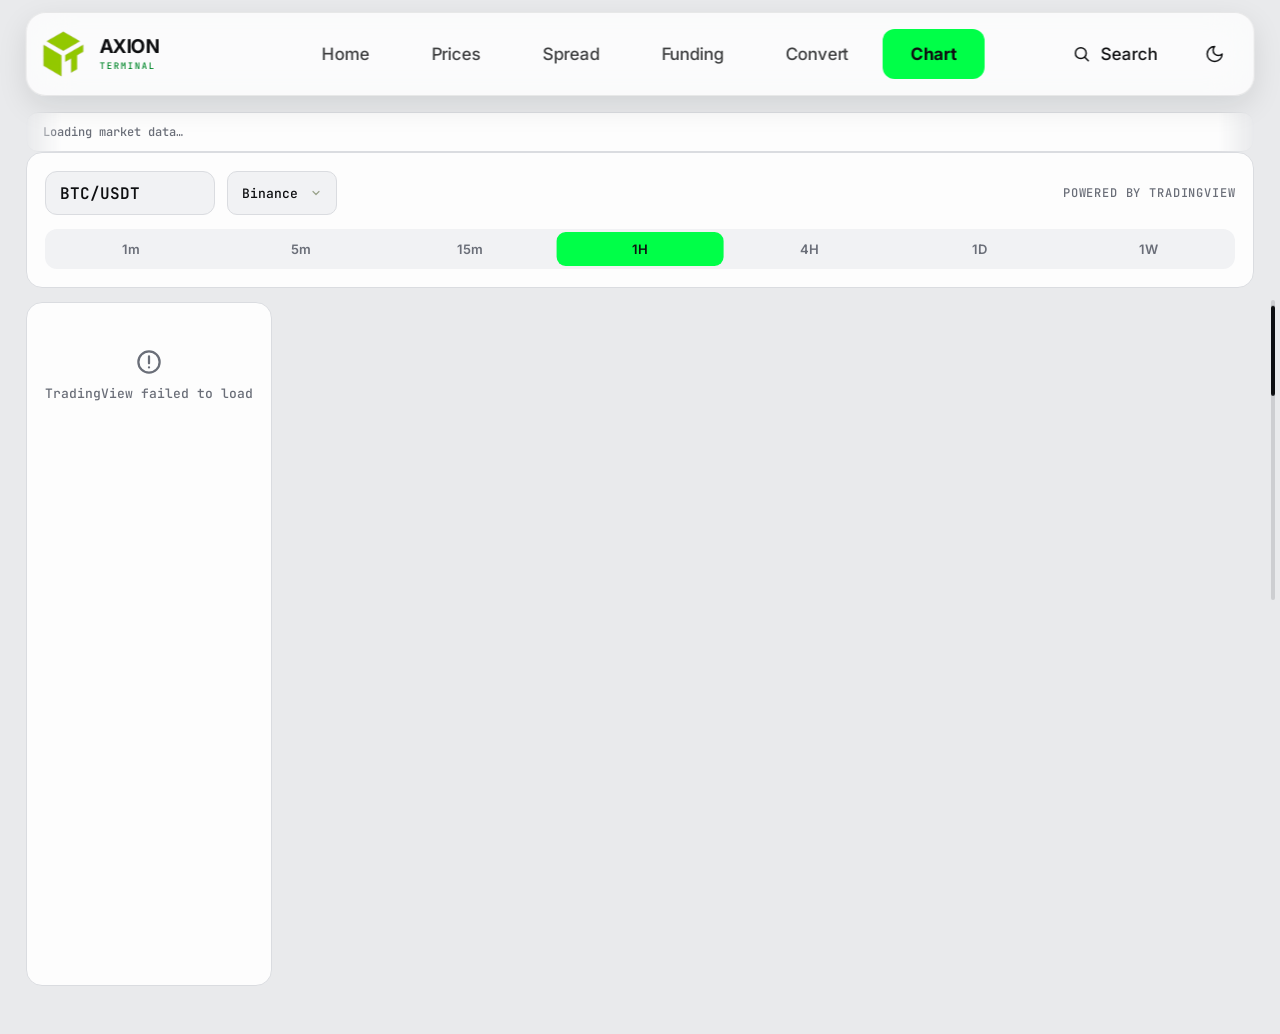
==== static/chart.html @ 571e4fe3 "Pair desktop: exchange cards and order books right of the chart, calculator under it; solid blue arr" ====
<!DOCTYPE html>
<html lang="en" data-theme="dark"><head>
<meta charset="utf-8"/>
<meta name="viewport" content="width=device-width, initial-scale=1, viewport-fit=cover"/>
<meta name="theme-color" content="#25272D"/>
<title>AXION TERMINAL — Chart</title>
<link rel="icon" type="image/png" href="logo.png"/>
<link rel="preconnect" href="https://fonts.googleapis.com"/><link rel="preconnect" href="https://fonts.gstatic.com" crossorigin/>
<link href="https://fonts.googleapis.com/css2?family=Inter:wght@400;500;600;700&family=JetBrains+Mono:wght@500;600;700&display=swap" rel="stylesheet" media="print" onload="this.media='all'"/><noscript><link href="https://fonts.googleapis.com/css2?family=Inter:wght@400;500;600;700&family=JetBrains+Mono:wght@500;600;700&display=swap" rel="stylesheet"/></noscript>
<script>(function(){var t=null;try{t=localStorage.getItem('axion-theme')}catch(e){}if(t!=='light'&&t!=='dark')t=(window.matchMedia&&matchMedia('(prefers-color-scheme: light)').matches)?'light':'dark';document.documentElement.setAttribute('data-theme',t);var m=document.querySelector('meta[name=theme-color]');if(m)m.setAttribute('content',t==='light'?'#E9EAEC':'#25272D')})()</script>
<script>(function(){var d=document.documentElement;try{var t=+sessionStorage.getItem('axion-pt');sessionStorage.removeItem('axion-pt');if(t&&Date.now()-t<10000&&!(window.matchMedia&&matchMedia('(prefers-reduced-motion: reduce)').matches)){d.classList.add('pt-in');setTimeout(function(){d.classList.remove('pt-in')},4500)}}catch(e){}})()</script>
<style>html{background:#25272D}html[data-theme=light]{background:#E9EAEC}html.pt-in{background:#0E0F11}html:not(.css) body{visibility:hidden}</style>
<link rel="stylesheet" href="axion.css?v=18" onload="document.documentElement.classList.add('css')" onerror="document.documentElement.classList.add('css')"/>
<script>setTimeout(function(){document.documentElement.classList.add("css")},3000)</script>
</head>
<body>
<div id="pt" aria-hidden="true"><div class="pt-glow"></div><div class="pt-core"><div class="pt-logo"></div><div class="pt-word">AXION <b>TERMINAL</b></div></div><div class="pt-bar"><i></i></div></div>
<div class="shell">
<main>
  <section class="card rise" style="--d:2">
    <div class="row-f" style="gap:12px">
      <div style="width:170px"><input class="field" id="chartSymbolInput" value="BTC/USDT" autocomplete="off" spellcheck="false" aria-label="Token"/></div>
      <select class="select" id="exchangeSelect" aria-label="Exchange">
        <option value="BINANCE">Binance</option><option value="BYBIT">Bybit</option><option value="MEXC">MEXC</option><option value="GATEIO">Gate.io</option><option value="OKX">OKX</option><option value="BINGX">BingX</option>
      </select>
      <span class="sp"></span>
      <span class="cap" style="display:flex;align-items:center;gap:6px">Powered by TradingView</span>
    </div>
    <div class="tf-wrap" style="margin-top:14px">
      <div class="seg" id="tfSeg" style="min-width:340px">
        <button data-v="1">1m</button><button data-v="5">5m</button><button data-v="15">15m</button><button data-v="60" class="on">1H</button><button data-v="240">4H</button><button data-v="D">1D</button><button data-v="W">1W</button>
      </div>
    </div>
  </section>

  <section class="card chart-card rise" style="--d:3;height:clamp(560px,76vh,820px)">
    <div id="tv-chart"></div>
  </section>
</main>
</div>

<script src="https://s3.tradingview.com/tv.js"></script>
<script src="autocomplete.js?v=18"></script>
<script src="shared.js?v=18"></script>
<script>
(function(){
  AX.init("chart");
  var inp = document.getElementById("chartSymbolInput"), exSel = document.getElementById("exchangeSelect"), tf = "60";
  var qs = new URLSearchParams(location.search).get("symbol");
  if (qs) inp.value = AX.base(qs) + "/USDT";
  function create(){
    var el = document.getElementById("tv-chart");
    el.innerHTML = "";
    if (!window.TradingView){ el.innerHTML = AX.empty("alert", "TradingView failed to load"); return; }
    var c = AX.tvColors();
    new TradingView.widget({
      autosize: true, symbol: exSel.value + ":" + AX.base(inp.value) + "USDT", interval: tf,
      timezone: "Etc/UTC", theme: c.theme, style: "1", locale: "en",
      toolbar_bg: c.bg, backgroundColor: c.bg, gridColor: c.grid,
      enable_publishing: false, allow_symbol_change: false, disabled_features: ["header_symbol_search","header_compare","symbol_search_hot_key","header_undo_redo"], hide_top_toolbar: true, hide_legend: false, save_image: false,
      container_id: "tv-chart", studies: ["MASimple@tv-basicstudies"],
      overrides: { "mainSeriesProperties.priceAxisProperties.percentage": false, "mainSeriesProperties.priceAxisProperties.log": false, "mainSeriesProperties.priceAxisProperties.indexedTo100": false }
    });
  }
  AX.seg(document.getElementById("tfSeg"), function(v){ tf = v; create(); });
  exSel.addEventListener("change", create);
  initAutocomplete(inp, function(s, base){ inp.value = base + "/USDT"; create(); });
  inp.addEventListener("focus", function(){ inp.select(); });
  window.addEventListener("axion:theme", create);
  create();
})();
</script>
</body></html>
---- static/axion.css ----
/* ═══════════════════════════════════════════════════════════════
   AXION TERMINAL — design system (BTC CALCULATE language)
   lime accent · dark olive surfaces · Inter + JetBrains Mono
   motion: transform/opacity only, <300ms, custom easings
   ═══════════════════════════════════════════════════════════════ */
:root{
  --accent:#00FF48; --on-accent:#0E0F11;
  --bg:#25272D; --surface:#0E0F11; --surface2:#1A1C20; --line:#34373E;
  --fg:#FDFDFD; --muted:#9A9DA6;
  --accent-text:#00FF48; --accent-soft:rgba(0,255,72,.14); --glow:transparent;
  --gold:#E8C547; --neg:#FF5A52; --up:rgba(0,255,72,.14); --down:rgba(255,90,82,.16);
  --glass:rgba(14,15,17,.78); --overlay:rgba(5,6,7,.66); --shadow:0 10px 30px rgba(0,0,0,.4);
  --ease-out:cubic-bezier(.23,1,.32,1); --ease-drawer:cubic-bezier(.32,.72,0,1); --ease-in-out:cubic-bezier(.77,0,.175,1);
  --sans:'Inter',system-ui,-apple-system,'Segoe UI',sans-serif; --mono:'JetBrains Mono',ui-monospace,Menlo,monospace;
  --gut:clamp(14px,2vw,36px);
  color-scheme:dark;
}
:root[data-theme="light"]{
  --bg:#E9EAEC; --surface:#FDFDFD; --surface2:#F1F2F4; --line:#DADCE0;
  --fg:#0E0F11; --muted:#6A6E78; --accent-text:#00872A; --accent-soft:rgba(0,255,72,.22); --glow:transparent;
  --gold:#9A7A00; --neg:#D6342C; --up:rgba(0,255,72,.24); --down:rgba(214,52,44,.10);
  --glass:rgba(253,253,253,.8); --overlay:rgba(14,15,17,.35); --shadow:0 10px 30px rgba(14,15,17,.12);
  color-scheme:light;
}
*{box-sizing:border-box;margin:0;-webkit-tap-highlight-color:transparent}
html{-webkit-text-size-adjust:100%}
body{font:400 .9375rem/1.45 var(--sans);color:var(--fg);-webkit-font-smoothing:antialiased;min-height:100dvh;
  background:var(--bg);
  transition:background-color 200ms,color 200ms}
a{color:inherit;text-decoration:none}
button,input,select{font:inherit;color:inherit}
button{cursor:pointer;background:none;border:0}
img{display:block}
.hidden{display:none!important}
svg.i{width:20px;height:20px;fill:none;stroke:currentColor;stroke-width:1.8;stroke-linecap:round;stroke-linejoin:round;flex:none}
::selection{background:var(--accent);color:var(--on-accent)}
:focus-visible{outline:2px solid var(--accent-text);outline-offset:2px}

.shell{max-width:1920px;margin:0 auto;padding:0 var(--gut) 128px}
main{display:flex;flex-direction:column;gap:14px}

/* ── entry motion ── */
@keyframes rise{from{opacity:0;transform:translateY(10px)}to{opacity:1;transform:none}}
.rise{animation:rise 420ms var(--ease-out) both;animation-delay:calc(var(--d,0)*55ms)}
@keyframes fade{from{opacity:0}to{opacity:1}}
@keyframes pulse{50%{opacity:.35}}
@keyframes spin{to{transform:rotate(360deg)}}
@keyframes draw{from{stroke-dashoffset:1}to{stroke-dashoffset:0}}
@keyframes grow{from{transform:scaleY(.04)}to{transform:scaleY(1)}}

/* ── floating liquid-glass navbar ── */
:root{--nav-bg:rgba(14,15,17,.78);--nav-rim:rgba(255,255,255,.09);--nav-sh:0 10px 30px rgba(0,0,0,.35)}
:root[data-theme="light"]{--nav-bg:rgba(253,253,253,.82);--nav-rim:rgba(14,15,17,.08);--nav-sh:0 10px 30px rgba(14,15,17,.1)}
.shell{padding-top:calc(88px + env(safe-area-inset-top))}
@media(min-width:860px){.shell{padding-top:calc(112px + env(safe-area-inset-top))}}
.nav{position:fixed;top:calc(12px + env(safe-area-inset-top));left:50%;z-index:60;width:calc(100% - 2*var(--gut));max-width:1880px;height:84px;transform:translateX(-50%);border-radius:20px;
  background:var(--nav-bg);
  -webkit-backdrop-filter:blur(22px) saturate(1.9) brightness(1.04);backdrop-filter:blur(22px) saturate(1.9) brightness(1.04);
  border:1px solid var(--nav-rim);
  box-shadow:var(--nav-sh);
  transition:width 480ms var(--ease-drawer),height 480ms var(--ease-drawer),border-radius 480ms var(--ease-drawer),box-shadow 320ms var(--ease-out);
  animation:navin 560ms var(--ease-drawer) both}
@keyframes navin{from{opacity:0;transform:translate(-50%,-18px)}to{opacity:1;transform:translate(-50%,0)}}
.nav.compact{width:min(940px,calc(100% - 48px));height:56px;border-radius:16px}
.nav-in{height:100%;display:grid;grid-template-columns:1fr auto 1fr;align-items:center;padding:0 12px 0 10px;transition:padding 480ms var(--ease-drawer)}
.nav.compact .nav-in{padding:0 8px 0 8px}
.brand{display:flex;align-items:center;gap:11px;justify-self:start;transition:transform 160ms var(--ease-out)}
.brand:active{transform:scale(.97)}
.logo{width:50px;height:50px;display:grid;place-items:center;flex:none;transition:width 480ms var(--ease-drawer),height 480ms var(--ease-drawer)}
.logo img{width:100%;height:100%;object-fit:contain}
:root[data-theme=light] .logo img{filter:brightness(.78) saturate(1.2)}
.nav.compact .logo{width:38px;height:38px}
.brand-t{display:flex;flex-direction:column;line-height:1;max-width:140px;overflow:hidden;white-space:nowrap;transition:max-width 480ms var(--ease-drawer),opacity 300ms var(--ease-out)}
.brand-t b{font-weight:700;font-size:1.1875rem;letter-spacing:-.03em}
.brand-t i{font:500 .5625rem var(--mono);letter-spacing:.22em;color:var(--accent-text);font-style:normal;margin-top:4px}
.nav.compact .brand-t{max-width:0;opacity:0}
.nav-links{position:relative;display:none;align-items:center;gap:6px}
.nav-links a{--lp:28px;position:relative;z-index:2;display:flex;align-items:center;height:50px;padding:0 var(--lp);border-radius:12px;font:500 1.0625rem var(--sans);letter-spacing:-.005em;color:var(--fg);opacity:.8;transition:color 240ms var(--ease-out),background-color 240ms var(--ease-out),opacity 240ms,padding 480ms var(--ease-drawer),transform 160ms var(--ease-out)}
.nav-links a::after{content:"";position:absolute;left:var(--lp);right:var(--lp);bottom:10px;height:2px;border-radius:2px;background:currentColor;transform:scaleX(0);transform-origin:100% 50%;transition:transform 420ms var(--ease-out),left 480ms var(--ease-drawer),right 480ms var(--ease-drawer)}
.nav.compact .nav-links a{--lp:22px}
.nav-links a[aria-current=page]::after{display:none}
@media(hover:hover) and (pointer:fine){.nav-links a:hover::after{transform:scaleX(1);transform-origin:0 50%}}
.nav-links a:active{transform:scale(.96)}
.nav-links a[aria-current=page]{color:var(--on-accent);background:var(--accent);opacity:1;font-weight:700}
.nav-r{justify-self:end;display:flex;align-items:center;gap:10px}
.theme-toggle{position:relative;width:50px;height:50px;border-radius:14px;display:grid;place-items:center;overflow:hidden;isolation:isolate;color:var(--fg);border:0;background:transparent;transition:transform 160ms var(--ease-out),color 260ms var(--ease-out)}
.theme-toggle:active,.nav-search:active{transform:scale(.94)}
.theme-toggle::before,.nav-search::before{content:"";position:absolute;inset:-1px;z-index:-1;border-radius:inherit;background:var(--accent);transform:translateY(102%);transition:transform 360ms var(--ease-out)}
.theme-toggle svg{position:absolute;width:20px;height:20px;fill:none;stroke:currentColor;stroke-width:1.8;stroke-linecap:round;stroke-linejoin:round;transition:opacity 200ms var(--ease-out),transform 260ms var(--ease-out)}
.theme-toggle .icon-sun{opacity:0;transform:rotate(-70deg) scale(.5)}
:root:not([data-theme=light]) .theme-toggle .icon-moon{opacity:0;transform:rotate(70deg) scale(.5)}
:root:not([data-theme=light]) .theme-toggle .icon-sun{opacity:1;transform:none}
:root[data-theme=light] .theme-toggle .icon-moon{opacity:1;transform:none}
@media(hover:hover) and (pointer:fine){.theme-toggle:hover,.nav-search:hover{color:var(--on-accent)}.theme-toggle:hover::before,.nav-search:hover::before{transform:none}.nav-links a:hover{opacity:1}}
@media(min-width:860px){.nav-links{display:flex}.dock{display:none}.shell{padding-bottom:48px}.nav-in{padding:0 14px 0 12px}}
@media(max-width:859px){.nav{height:58px;border-radius:26px}.nav.compact{width:min(300px,calc(100% - 48px));height:48px;border-radius:24px}.nav-in{grid-template-columns:1fr auto}}

.search{position:relative;display:flex;align-items:center;gap:8px;height:46px;padding:0 14px;border-radius:12px;background:var(--surface);border:1px solid var(--line);color:var(--muted);width:100%;transition:border-color 160ms,box-shadow 160ms}
.search:focus-within{border-color:var(--accent-text);box-shadow:0 0 0 3px var(--accent-soft);color:var(--accent-text)}
.search input{flex:1;min-width:0;background:none;border:0;outline:0;font:500 .875rem var(--mono);color:var(--fg)}
.search input::placeholder{color:var(--muted)}
.icon-btn{width:44px;height:44px;border-radius:12px;display:grid;place-items:center;background:var(--surface);border:1px solid var(--line);color:var(--fg);transition:transform 160ms var(--ease-out),background-color 160ms}
.icon-btn:active{transform:scale(.94)}
@media(hover:hover) and (pointer:fine){.icon-btn:hover{border-color:var(--accent-text)}}

/* ── nav search ── */
.nav-search{position:relative;display:flex;align-items:center;gap:9px;height:50px;padding:0 22px 0 18px;border-radius:14px;overflow:hidden;isolation:isolate;border:0;font:500 1.0625rem var(--sans);color:var(--fg);transition:padding 480ms var(--ease-drawer),transform 160ms var(--ease-out),color 260ms var(--ease-out)}
.nav-search span{display:block;max-width:72px;overflow:hidden;white-space:nowrap;transition:max-width 480ms var(--ease-drawer),opacity 260ms var(--ease-out)}
.nav.compact .nav-search{padding:0 13px}
.nav.compact .nav-search span{max-width:0;opacity:0}
.nav-search.has-q::after{content:"";position:absolute;top:7px;right:7px;width:7px;height:7px;border-radius:50%;background:var(--accent)}
@media(max-width:859px){.nav-search{padding:0 13px}.nav-search span{max-width:0;opacity:0}}
.spal-s{position:fixed;inset:0;z-index:64}
.spal{position:fixed;top:calc(104px + env(safe-area-inset-top));left:50%;z-index:65;width:min(580px,calc(100% - 24px));transform:translateX(-50%);animation:spIn 240ms var(--ease-out) both}
.spal[hidden],.spal-s[hidden]{display:none}
.spal .search{height:52px;background:var(--surface);box-shadow:var(--shadow)}
@keyframes spIn{from{opacity:0;transform:translate(-50%,-8px) scale(.98)}to{opacity:1;transform:translate(-50%,0)}}
/* ── Eclipse theme transition (View Transitions API) ── */
@property --l1{syntax:"<length>";inherits:false;initial-value:0px}
html.vt-eclipse *,html.vt-eclipse *::before,html.vt-eclipse *::after{transition:none!important}
html.vt-eclipse::view-transition-old(root),html.vt-eclipse::view-transition-new(root){animation:none;mix-blend-mode:normal}
html.vt-eclipse::view-transition-new(root){mask-image:radial-gradient(circle at var(--vt-x) var(--vt-y),#000 calc(var(--l1) - 120px),transparent var(--l1))}

/* ── ticker ── */
.ticker{position:relative;overflow:hidden;height:40px;border-radius:12px;background:var(--surface);border:1px solid var(--line);
  -webkit-mask-image:linear-gradient(90deg,transparent,#000 36px,#000 calc(100% - 36px),transparent);mask-image:linear-gradient(90deg,transparent,#000 36px,#000 calc(100% - 36px),transparent)}
.tk-track{display:flex;width:max-content;height:100%;align-items:center;will-change:transform;animation:tk var(--tk-dur,60s) linear infinite}
.ticker:hover .tk-track{animation-play-state:paused}
@keyframes tk{to{transform:translateX(-50%)}}
.tk{display:inline-flex;align-items:center;gap:7px;padding:0 16px;font:500 .75rem var(--mono);white-space:nowrap;position:relative}
.tk::after{content:"";position:absolute;right:0;top:12px;bottom:12px;width:1px;background:var(--line)}
.tk b{font-weight:600}.tk .m{color:var(--muted)}
.tk .tag{display:grid;place-items:center;width:18px;height:18px;border-radius:6px;background:var(--accent);color:var(--on-accent);font-size:.625rem;font-weight:700}
.tk-load{padding:0 16px;font:500 .75rem var(--mono);color:var(--muted);display:flex;align-items:center;height:100%}
.up{color:var(--accent-text)}.dn{color:var(--neg)}.mu{color:var(--muted)}

/* ── cards ── */
.card{background:var(--surface);border:1px solid var(--line);border-radius:16px;padding:18px;min-width:0}
.card.flush{padding:0;overflow:hidden}
.hero{border-radius:16px;padding:22px;background:var(--surface)}
.cap{font:500 .75rem var(--mono);letter-spacing:.07em;text-transform:uppercase;color:var(--muted)}
.big{font-size:clamp(2.5rem,12.5vw,3.25rem);font-weight:600;letter-spacing:-.035em;line-height:1.05;font-variant-numeric:tabular-nums}
.num{font-family:var(--mono);font-variant-numeric:tabular-nums}
.h1{font-size:clamp(1.5rem,5.5vw,2rem);font-weight:650;letter-spacing:-.035em;line-height:1.12}
.sub{color:var(--muted);font-size:.875rem}
.card-h{display:flex;align-items:center;justify-content:space-between;gap:10px;padding:16px 18px 12px}
.card-h .t{white-space:nowrap;font-weight:600;letter-spacing:-.01em;font-size:1rem}
.grid{display:grid;gap:14px}
.g2{grid-template-columns:1fr}.g3{grid-template-columns:1fr}.g4{grid-template-columns:1fr 1fr}
@media(min-width:760px){.g2{grid-template-columns:1fr 1fr}.g3{grid-template-columns:repeat(3,1fr)}.g4{grid-template-columns:repeat(4,1fr)}}
.stat{padding:16px 18px}
.stat .v{font-size:1.5rem;font-weight:600;letter-spacing:-.03em;margin-top:6px;font-variant-numeric:tabular-nums}
.stat .v.m{font-family:var(--mono);font-size:1.25rem;letter-spacing:-.02em}
.row-f{display:flex;align-items:center;gap:10px;flex-wrap:wrap}
.sp{flex:1}

/* ── chips / buttons / seg ── */
.chip{display:inline-flex;align-items:center;gap:6px;height:28px;padding:0 11px;border-radius:99px;font:600 .75rem var(--mono);background:var(--surface2);color:var(--muted);white-space:nowrap}
.chip.up{background:var(--up);color:var(--accent-text)}.chip.dn{background:var(--down);color:var(--neg)}
.chip.hot{background:var(--accent);color:var(--on-accent)}
.chip.sm{height:22px;padding:0 8px;font-size:.6875rem}
.btn{display:inline-flex;align-items:center;justify-content:center;gap:8px;height:44px;padding:0 20px;border-radius:12px;font-weight:600;font-size:.9375rem;background:var(--surface2);color:var(--fg);border:1px solid var(--line);transition:transform 160ms var(--ease-out),background-color 160ms,border-color 160ms}
.btn:active{transform:scale(.97)}
.btn.primary{background:var(--accent);color:var(--on-accent);border-color:transparent;box-shadow:0 8px 22px var(--glow)}
.btn.sm{height:40px;padding:0 14px;font-size:.8125rem;border-radius:12px}
.chips{display:flex;gap:8px;overflow-x:auto;scrollbar-width:none;padding:2px 0}
.chips::-webkit-scrollbar{display:none}
.pill{flex:none;height:36px;padding:0 15px;border-radius:99px;font:500 .8125rem var(--mono);background:var(--surface);border:1px solid var(--line);color:var(--muted);transition:transform 160ms var(--ease-out),background-color 200ms,color 200ms,border-color 200ms}
.pill:active{transform:scale(.96)}
.pill.on{background:var(--accent);color:var(--on-accent);border-color:transparent;font-weight:700}
.seg{--n:2;position:relative;display:grid;grid-auto-flow:column;grid-auto-columns:1fr;gap:2px;padding:3px;border-radius:12px;background:var(--surface2)}
.seg-pill{position:absolute;top:3px;bottom:3px;left:3px;width:calc((100% - 6px - (var(--n) - 1)*2px)/var(--n));border-radius:9px;background:var(--accent);transform:translateX(calc(var(--i,0)*(100% + 2px)));transition:transform 260ms var(--ease-drawer)}
.seg button{position:relative;z-index:1;height:34px;padding:0 12px;border-radius:10px;font:600 .8125rem var(--sans);color:var(--muted);transition:color 200ms,transform 160ms var(--ease-out);white-space:nowrap}
.seg button:active{transform:scale(.96)}
.seg button.on{color:var(--on-accent)}
.select{appearance:none;-webkit-appearance:none;height:44px;padding:0 38px 0 14px;border-radius:10px;background:var(--surface2) url("data:image/svg+xml,%3Csvg xmlns='http://www.w3.org/2000/svg' width='12' height='12' viewBox='0 0 24 24' fill='none' stroke='%239aa38c' stroke-width='2.4' stroke-linecap='round' stroke-linejoin='round'%3E%3Cpath d='m6 9 6 6 6-6'/%3E%3C/svg%3E") no-repeat right 14px center;border:1px solid var(--line);font:500 .8125rem var(--mono);color:var(--fg);outline:0;cursor:pointer;transition:border-color 160ms}
.select:focus{border-color:var(--accent-text)}
.field{height:44px;width:100%;padding:0 14px;border-radius:12px;background:var(--surface2);border:1px solid var(--line);outline:0;font:600 1rem var(--mono);color:var(--fg);transition:border-color 160ms,box-shadow 160ms}
.field:focus{border-color:var(--accent-text);box-shadow:0 0 0 3px var(--accent-soft)}

/* ── live indicator ── */
.live{display:inline-flex;align-items:center;gap:8px;height:30px;padding:0 12px;border-radius:99px;background:var(--surface2);font:600 .6875rem var(--mono);letter-spacing:.08em;color:var(--muted)}
.live i{width:7px;height:7px;border-radius:50%;background:var(--muted)}
.live.ok{color:var(--accent-text)}.live.ok i{background:var(--accent);box-shadow:0 0 0 0 var(--accent);animation:pulse 1.8s ease-in-out infinite}
.live.err{color:var(--neg)}.live.err i{background:var(--neg)}
.spin{animation:spin .8s linear infinite}

/* ── list rows / tables ── */
.tbl{--cm:1fr 1fr 84px;--cd:1fr 1fr 1fr}
.thead,.trow{display:grid;grid-template-columns:var(--cm);align-items:center;gap:10px;padding:0 18px}
.thead{height:36px;font:500 .6875rem var(--mono);letter-spacing:.07em;text-transform:uppercase;color:var(--muted);border-top:1px solid var(--line);border-bottom:1px solid var(--line);background:color-mix(in srgb,var(--surface2) 55%,transparent)}
.trow{min-height:56px;border-bottom:1px solid var(--line);font:500 .875rem var(--mono);font-variant-numeric:tabular-nums;cursor:pointer;transition:background-color 140ms,transform 140ms var(--ease-out);position:relative}
.trow:last-child{border-bottom:0}
.trow:active{background:var(--surface2)}
.trow>div{min-width:0}
.r{text-align:right}
.dm{display:none}
@media(min-width:760px){.thead,.trow{grid-template-columns:var(--cd);padding:0 22px}.dm{display:block}.mo{display:none}}
@media(hover:hover) and (pointer:fine){.trow:hover{background:var(--surface2)}.pill:hover:not(.on){border-color:var(--accent-text);color:var(--fg)}.btn:hover{border-color:var(--accent-text)}.btn.primary:hover{filter:brightness(1.05)}.item:hover{background:var(--surface2)}}
.trow.fresh,.item.fresh{animation:rise 380ms var(--ease-out) both;animation-delay:calc(var(--d,0)*32ms)}
.sym{display:flex;align-items:center;gap:10px;font-family:var(--sans)}
.ico{position:relative;overflow:hidden}
.ico .ti{font-style:normal}
.ico img.tl{position:absolute;inset:0;width:100%;height:100%;object-fit:contain;opacity:0;transition:opacity 160ms var(--ease-out)}
.ico.has-logo img.tl{opacity:1}
.ico.has-logo .ti{visibility:hidden}
.sym .ico,.coin .ico{width:36px;height:36px;border-radius:12px;background:var(--surface2);display:grid;place-items:center;font:700 .6875rem var(--mono);color:var(--accent-text);flex:none}
.sym b{font-weight:600;font-size:.9375rem;letter-spacing:-.01em;display:block;line-height:1.2}
.sym small{color:var(--muted);font:500 .6875rem var(--mono);display:block;margin-top:1px;white-space:nowrap;overflow:hidden;text-overflow:ellipsis}
.dot{display:inline-block;width:8px;height:8px;border-radius:3px;margin-right:7px;flex:none}
.ex{display:flex;align-items:center;font:500 .8125rem var(--sans)}
.item{display:flex;align-items:center;gap:12px;padding:12px 18px;border-top:1px solid var(--line);cursor:pointer;transition:background-color 140ms}
.item:first-child{border-top:0}
.item .ico{width:40px;height:40px;border-radius:14px;background:var(--surface2);display:grid;place-items:center;font:700 .75rem var(--mono);color:var(--accent-text);flex:none}
.item .b{flex:1;min-width:0}
.item .b b{display:block;font-weight:600;letter-spacing:-.01em}
.item .b small{display:block;color:var(--muted);font:500 .75rem var(--mono);margin-top:1px;white-space:nowrap;overflow:hidden;text-overflow:ellipsis}
.item .v{font:600 .875rem var(--mono);font-variant-numeric:tabular-nums;text-align:right}
.empty{display:flex;flex-direction:column;align-items:center;gap:8px;padding:44px 18px;color:var(--muted);font:500 .8125rem var(--mono);text-align:center}
.empty svg{width:30px;height:30px}
.skel{height:56px;margin:0 18px;border-bottom:1px solid var(--line);display:flex;align-items:center;gap:12px}
.skel i{display:block;height:12px;border-radius:6px;background:var(--surface2);animation:pulse 1.4s ease-in-out infinite}
.foot{text-align:center;padding:14px 0 0;font:500 .6875rem var(--mono);letter-spacing:.06em;color:var(--muted)}

/* ── bars (moves / deviation) ── */
.moves{display:flex;align-items:center;gap:5px;height:96px}
.moves i{flex:1;display:block;border-radius:6px;transform-origin:center;animation:grow 520ms var(--ease-out) both;animation-delay:calc(var(--d,0)*35ms);min-height:6px}
.moves i.u{background:var(--accent)}.moves i.d{background:var(--neg);opacity:.85}
.bar{height:6px;border-radius:99px;background:var(--surface2);overflow:hidden}
.bar>i{display:block;height:100%;width:100%;border-radius:99px;background:var(--accent);transform-origin:left;transform:scaleX(var(--w,0));transition:transform 500ms var(--ease-out)}
.spark{width:100%;height:84px;display:block;overflow:visible}
.spark .ln{fill:none;stroke:var(--accent);stroke-width:2.2;stroke-linecap:round;stroke-linejoin:round;stroke-dasharray:1;stroke-dashoffset:0;animation:draw 800ms var(--ease-out) both}
.spark.dn .ln{stroke:var(--neg)}

/* ── dock ── */
.dock{position:fixed;left:50%;bottom:calc(14px + env(safe-area-inset-bottom));transform:translateX(-50%);z-index:50;width:min(460px,calc(100% - 20px));padding:6px;border-radius:26px;background:var(--glass);-webkit-backdrop-filter:blur(18px) saturate(1.4);backdrop-filter:blur(18px) saturate(1.4);border:1px solid var(--line);box-shadow:var(--shadow);animation:dockin 520ms var(--ease-drawer) both}
@keyframes dockin{from{opacity:0;transform:translate(-50%,24px)}to{opacity:1;transform:translate(-50%,0)}}
.dock-in{position:relative;display:grid;grid-template-columns:repeat(6,1fr)}
.dock a{position:relative;z-index:1;display:flex;flex-direction:column;align-items:center;gap:3px;padding:9px 0 8px;font:500 .625rem var(--mono);color:var(--muted);transition:color 220ms,transform 160ms var(--ease-out)}
.dock a:active{transform:scale(.93)}
.dock a[aria-current=page]{color:var(--on-accent);font-weight:700}
.dock-pill{position:absolute;top:0;bottom:0;left:0;width:calc(100%/6);border-radius:20px;background:var(--accent);box-shadow:0 6px 18px var(--glow);transform:translateX(calc(var(--i,0)*100%));transition:transform 280ms var(--ease-drawer)}
@media(hover:hover) and (pointer:fine){.dock a:not([aria-current=page]):hover{color:var(--fg)}}

/* ── sheet / scrim / toast ── */
.scrim{position:fixed;inset:0;z-index:80;background:var(--overlay);-webkit-backdrop-filter:blur(3px);backdrop-filter:blur(3px);opacity:1;transition:opacity 220ms var(--ease-out)}
@starting-style{.scrim{opacity:0}}
.scrim.out{opacity:0}
.sheet{position:fixed;left:50%;bottom:0;z-index:81;width:min(560px,100%);max-height:86dvh;display:flex;flex-direction:column;background:var(--surface);border:1px solid var(--line);border-bottom:0;border-radius:18px 18px 0 0;padding:8px 18px calc(18px + env(safe-area-inset-bottom));transform:translate(-50%,0);transition:transform 320ms var(--ease-drawer)}
@starting-style{.sheet{transform:translate(-50%,100%)}}
.sheet.out{transform:translate(-50%,100%)}
.sheet-grab{height:20px;display:grid;place-items:center;touch-action:none;cursor:grab}
.sheet-grab i{width:38px;height:4px;border-radius:9px;background:var(--line)}
.sheet-h{display:flex;align-items:center;justify-content:space-between;margin:2px 0 12px}
.sheet-h b{font-size:1.125rem;letter-spacing:-.02em}
.sheet-body{overflow-y:auto;scrollbar-width:none;overscroll-behavior:contain;margin:0 -18px;padding:0 18px}
.sheet-body::-webkit-scrollbar{display:none}
.toasts{position:fixed;left:50%;bottom:calc(96px + env(safe-area-inset-bottom));transform:translateX(-50%);z-index:90;display:flex;flex-direction:column;gap:8px;align-items:center;pointer-events:none}
.toast{pointer-events:auto;display:flex;align-items:center;gap:10px;padding:12px 16px;border-radius:18px;background:var(--fg);color:var(--bg);font:600 .8125rem var(--sans);box-shadow:var(--shadow);opacity:1;transform:none;transition:opacity 200ms var(--ease-out),transform 260ms var(--ease-out)}
@starting-style{.toast{opacity:0;transform:translateY(12px) scale(.96)}}
.toast.out{opacity:0;transform:translateY(8px) scale(.97)}
.toast svg{color:var(--accent-text)}
:root:not([data-theme=light]) .toast svg{color:var(--on-accent)}

/* ── autocomplete (restyled) ── */
.ct-dropdown{border-radius:20px!important}

/* ── page-specific ── */
.tf-wrap{overflow-x:auto;scrollbar-width:none}.tf-wrap::-webkit-scrollbar{display:none}
.chart-card{padding:0;overflow:hidden;border-radius:16px;align-self:start}
#tv-chart{width:100%;height:100%}
.swap-btn{width:48px;height:48px;border-radius:50%;margin:-14px auto;position:relative;z-index:2;background:var(--accent);color:var(--on-accent);display:grid;place-items:center;border:4px solid var(--surface);transition:transform 260ms var(--ease-out)}
.swap-btn:active{transform:scale(.93)}
.swap-btn.flip svg{transform:rotate(180deg)}
.swap-btn svg{transition:transform 320ms var(--ease-drawer)}
.cur-box{display:flex;align-items:stretch;gap:0;border-radius:14px;background:var(--surface2);border:1px solid var(--line);overflow:hidden;transition:border-color 160ms,box-shadow 160ms}
.cur-box:focus-within{border-color:var(--accent-text);box-shadow:0 0 0 3px var(--accent-soft)}
.cur-pick{display:flex;align-items:center;gap:8px;padding:0 14px;min-width:112px;font:700 1rem var(--mono);border-right:1px solid var(--line);transition:background-color 160ms,transform 160ms var(--ease-out)}
.cur-pick:active{background:var(--line)}
.cur-amt{flex:1;min-width:0;height:64px;padding:0 16px;background:none;border:0;outline:0;text-align:right;font:600 1.5rem var(--mono);letter-spacing:-.02em;color:var(--fg);-moz-appearance:textfield}
.cur-amt::-webkit-outer-spin-button,.cur-amt::-webkit-inner-spin-button{-webkit-appearance:none}
.cur-res{flex:1;display:flex;align-items:center;justify-content:flex-end;padding:0 16px;height:64px;font:600 1.5rem var(--mono);letter-spacing:-.02em;color:var(--accent-text);overflow:hidden}
.kv{display:flex;justify-content:space-between;gap:10px;padding:9px 0;font:500 .8125rem var(--mono);border-top:1px solid var(--line)}
.kv:first-child{border-top:0}.kv span:first-child{color:var(--muted)}

@media(prefers-reduced-motion:reduce){
  *,*::before,*::after{animation-duration:.01ms!important;animation-delay:0s!important;animation-iteration-count:1!important;transition-duration:.01ms!important}
  .tk-track{animation:none}
}

/* ── branded page transition (Axion overlay) ── */
#pt{position:fixed;inset:0;z-index:200;display:grid;place-items:center;overflow:hidden;pointer-events:none;visibility:hidden;opacity:0;
  background:#0E0F11;color:#f3f6ea;transition:opacity 340ms var(--ease-out),visibility 0s linear 340ms}
html.pt-out #pt,html.pt-in #pt{visibility:visible;opacity:1;pointer-events:auto;transition:opacity 260ms var(--ease-out),visibility 0s}
.pt-glow{display:none}
.pt-core{position:relative;display:flex;flex-direction:column;align-items:center;gap:22px}
.pt-logo{width:104px;height:104px;background:url([data-uri]) center/contain no-repeat}
.pt-word{font:700 1.0625rem var(--sans);letter-spacing:.34em;padding-left:.34em;white-space:nowrap}
.pt-word b{color:#00FF48;font-weight:600}
.pt-bar{position:absolute;left:50%;bottom:11vh;width:120px;height:2px;margin-left:-60px;border-radius:2px;background:rgba(255,255,255,.08);overflow:hidden}
.pt-bar i{display:block;height:100%;width:45%;border-radius:2px;background:#00FF48;animation:ptBar 1.1s var(--ease-in-out) infinite}
@keyframes ptBar{from{transform:translateX(-110%)}to{transform:translateX(250%)}}
html.pt-out .pt-logo{animation:ptLogo 520ms var(--ease-out) both}
html.pt-out .pt-word{animation:ptWord 560ms var(--ease-out) 70ms both}
@keyframes ptLogo{from{opacity:0;transform:scale(.82);filter:blur(12px)}to{opacity:1;transform:none;filter:blur(0)}}
@keyframes ptWord{from{opacity:0;transform:translateY(10px);letter-spacing:.6em;filter:blur(6px)}to{opacity:1;transform:none;letter-spacing:.34em;filter:blur(0)}}
/* page leaves: fade + scale + blur */
html.pt-out .rise,html.pt-out .nav{animation:none}
html.pt-out main{opacity:0;transform:scale(.985);filter:blur(6px);transition:opacity 280ms var(--ease-out),transform 340ms var(--ease-in-out),filter 280ms var(--ease-out)}
html.pt-out .ticker,html.pt-out /* page arrives: entrance animations wait until the overlay lifts */
html.pt-in .rise,html.pt-in .nav{animation-play-state:paused}
html.pt-in main{opacity:0}
main{transition:opacity 0s}
html.pt-reveal main{animation:ptIn 560ms var(--ease-out) both}
@keyframes ptIn{from{opacity:0;transform:scale(1.012);filter:blur(8px)}to{opacity:1;transform:none;filter:blur(0)}}
@media(prefers-reduced-motion:reduce){#pt{display:none}html.pt-out main{opacity:1;transform:none;filter:none}}

/* ── custom minimalist scrollbar ── */
:root{--sb-track:rgba(255,255,255,.1);--sb-thumb:#00FF48;--sb-glow:transparent}
:root[data-theme="light"]{--sb-track:rgba(14,15,17,.12);--sb-thumb:#0E0F11;--sb-glow:rgba(0,0,0,0)}
html.has-sb{scrollbar-width:none;-ms-overflow-style:none}
html.has-sb::-webkit-scrollbar{display:none;width:0;height:0}
.sb{position:fixed;top:50%;right:calc(5px + env(safe-area-inset-right));z-index:70;width:22px;height:var(--sb-h,240px);margin-top:calc(var(--sb-h,240px)/-2);
  display:flex;justify-content:flex-end;cursor:pointer;touch-action:none;opacity:0;pointer-events:none;transition:opacity 260ms var(--ease-out)}
.sb.on{opacity:.6;pointer-events:auto}
.sb.on.act,.sb.on:hover,.sb.on.drag{opacity:1}
.sb-track{position:relative;width:4px;height:100%;border-radius:4px;background:var(--sb-track);transform-origin:100% 50%;transition:transform 220ms var(--ease-out)}
.sb-thumb{position:absolute;left:0;right:0;top:0;border-radius:4px;background:var(--sb-thumb);box-shadow:0 0 10px var(--sb-glow);will-change:transform;transition:box-shadow 200ms}
.sb.drag .sb-thumb{box-shadow:0 0 16px var(--sb-glow)}
.sb.drag{cursor:grabbing}
@media(hover:hover) and (pointer:fine){.sb:hover .sb-track,.sb.drag .sb-track{transform:scaleX(1.9)}}
@media(pointer:coarse){.sb.on{opacity:0}.sb.on.act,.sb.on.drag{opacity:1}.sb{width:18px}}
html.pt-out .sb,html.pt-in .sb{opacity:0!important}
@media(prefers-reduced-motion:reduce){.sb,.sb-track{transition:none}}

/* ── arbitrage scanner ── */
.tools{display:flex;align-items:center;gap:10px;flex-wrap:wrap;position:relative}
.tbtn{display:inline-flex;align-items:center;gap:8px;height:40px;padding:0 14px;border-radius:12px;background:var(--surface2);border:1px solid var(--line);font:600 .8125rem var(--sans);color:var(--fg);white-space:nowrap;transition:border-color 160ms,transform 160ms var(--ease-out),background-color 160ms}
.tbtn svg{width:16px;height:16px;fill:none;stroke:currentColor;stroke-width:1.9;stroke-linecap:round;stroke-linejoin:round;flex:none;transition:transform 220ms var(--ease-out)}
.tbtn:active{transform:scale(.97)}
.tbtn[aria-expanded=true]{border-color:var(--accent-text)}
.tbtn[aria-expanded=true] .cv{transform:rotate(180deg)}
.tbtn .n{min-width:20px;height:20px;padding:0 6px;border-radius:7px;background:var(--accent);color:var(--on-accent);font:700 .6875rem/20px var(--mono);text-align:center}
@media(hover:hover) and (pointer:fine){.tbtn:hover{border-color:var(--accent-text)}}
.pop{position:absolute;z-index:70;top:calc(100% + 8px);min-width:240px;max-width:min(360px,calc(100vw - 28px));padding:8px;border-radius:14px;background:var(--surface);border:1px solid var(--line);box-shadow:var(--shadow);transform-origin:var(--ox,0%) 0;animation:popIn 160ms var(--ease-out) both}
.pop[hidden]{display:none}
@keyframes popIn{from{opacity:0;transform:scale(.96) translateY(-4px)}to{opacity:1;transform:none}}
.pi{display:flex;align-items:center;gap:10px;width:100%;height:42px;padding:0 12px;border-radius:10px;font:500 .9375rem var(--sans);color:var(--fg);text-align:left;transition:background-color 120ms}
.pi.on{background:var(--surface2);color:var(--accent-text)}
@media(hover:hover) and (pointer:fine){.pi:hover{background:var(--surface2)}}
.pi .ck{margin-left:auto;width:18px;height:18px;border-radius:6px;border:1.5px solid var(--line);display:grid;place-items:center;flex:none;transition:background-color 140ms,border-color 140ms}
.pi.on .ck{background:var(--accent);border-color:var(--accent)}
.pi .ck svg{width:12px;height:12px;stroke:var(--on-accent);stroke-width:3;fill:none;stroke-linecap:round;stroke-linejoin:round;opacity:0}
.pi.on .ck svg{opacity:1}
.pop-h{display:flex;gap:6px;padding:4px 4px 8px;border-bottom:1px solid var(--line);margin-bottom:6px}
.pop-h button{flex:1;height:32px;border-radius:9px;background:var(--surface2);font:600 .75rem var(--mono);color:var(--muted)}
.fgrid{display:grid;gap:10px;padding:6px 6px 4px}
.fgrid label{display:grid;gap:5px;font:500 .6875rem var(--mono);letter-spacing:.06em;text-transform:uppercase;color:var(--muted)}
.fgrid .field{height:42px;font-size:.9375rem}
.xt{position:relative;display:inline-grid;place-items:center;width:24px;height:24px;border-radius:8px;overflow:hidden;background:var(--surface2);flex:none;isolation:isolate}
.xt b{display:none;font:700 .625rem var(--mono);color:#fff;letter-spacing:0}
.xt.no{background:var(--xc,#555)}.xt.no b{display:block}
.xt img{position:absolute;inset:0;width:100%;height:100%;object-fit:contain;padding:3px}
.arb{--cm:1fr 92px;--cd:minmax(110px,.6fr) minmax(230px,1.3fr) minmax(260px,1.3fr) 118px 118px}
.arb .thead>div.sortable{cursor:pointer;user-select:none;transition:color 140ms}
.arb .thead>div.sortable.on{color:var(--accent-text)}
.arb .trow{min-height:76px;padding-top:8px;padding-bottom:8px}
.arb .coin{display:flex;align-items:center;gap:10px;font-family:var(--sans);min-width:0}
.arb .coin b{font-weight:700;font-size:.9375rem;letter-spacing:-.01em;color:var(--fg)}
.leg{display:flex;align-items:center;gap:8px;height:26px;white-space:nowrap}
.leg .ar{width:16px;height:16px;border-radius:50%;display:grid;place-items:center;flex:none}
.leg .ar svg{width:10px;height:10px;fill:none;stroke:#fff;stroke-width:3;stroke-linecap:round;stroke-linejoin:round}
.leg .ar.l{background:#1f9d55}.leg .ar.s{background:#e0463d}
.leg .nm{font:600 .8125rem var(--sans);width:64px;overflow:hidden;text-overflow:ellipsis}
.leg .px{margin-left:auto;font:500 .75rem var(--mono);color:var(--muted)}
.tg{display:inline-flex;align-items:center;justify-content:center;width:52px;height:20px;border-radius:6px;font:700 .5625rem var(--mono);background:var(--surface2);color:var(--muted);letter-spacing:.06em;flex:none}
.tg.s{color:var(--accent-text)}
.leg{color:inherit;text-decoration:none}
@media(hover:hover) and (pointer:fine){a.leg:hover .nm,a.leg:hover .px{color:var(--accent-text);text-decoration:underline;text-underline-offset:3px}}
.xl{display:inline-flex;align-items:center;gap:8px;color:inherit;text-decoration:none}
.xl .n{display:inline-block;width:68px;font-weight:600}
@media(hover:hover) and (pointer:fine){a.xl:hover .n,a.xl:hover .p{color:var(--accent-text);text-decoration:underline;text-underline-offset:3px}}
.fl{display:flex;align-items:center;gap:8px;height:26px;white-space:nowrap;font:500 .8125rem var(--mono)}
.fl .iv{color:var(--muted);font-size:.6875rem}
.fl .tm{margin-left:auto;color:var(--muted);font-size:.75rem;display:flex;align-items:center;gap:4px}
.fl .tm svg{width:12px;height:12px;fill:none;stroke:currentColor;stroke-width:2;stroke-linecap:round}
.pc{display:inline-flex;align-items:center;justify-content:center;min-width:84px;height:32px;padding:0 10px;border-radius:8px;font:600 .875rem var(--mono);background:var(--surface2);color:var(--fg)}
.pc.p{background:var(--up);color:var(--accent-text)}.pc.n{background:var(--down);color:var(--neg)}
.arb .mrow{display:none}
@media(max-width:759px){
  .arb .trow{grid-template-columns:1fr auto;grid-template-areas:"c p" "l p" "f p";row-gap:2px;padding:12px 16px}
  .arb .trow>.cc{grid-area:c}.arb .trow>.lg{grid-area:l}.arb .trow>.fg{grid-area:f}.arb .trow>.pp{grid-area:p;display:grid;gap:6px;justify-items:end}
  .arb .dm{display:block}.arb .thead{display:none}
}
@media(min-width:760px){.arb .trow>.pp{display:contents}}
.cdn{font:600 .75rem var(--mono);color:var(--muted);min-width:34px;text-align:right}

/* ── pair page ── */
.ph{display:grid;gap:14px;padding:18px}
.big-sp{display:flex;gap:26px;flex-wrap:wrap;align-items:flex-end}
.big-sp .k{font:500 .6875rem var(--mono);letter-spacing:.07em;text-transform:uppercase;color:var(--muted)}
.big-sp .v{font:650 1.875rem var(--mono);letter-spacing:-.03em;font-variant-numeric:tabular-nums;margin-top:2px}
.ptbl{width:100%;border-collapse:collapse;font:500 .8125rem var(--mono);font-variant-numeric:tabular-nums}
.ptbl th{font:500 .6875rem var(--mono);letter-spacing:.07em;text-transform:uppercase;color:var(--muted);text-align:left;padding:8px 12px;border-bottom:1px solid var(--line);white-space:nowrap}
.ptbl td{padding:12px;border-bottom:1px solid var(--line);white-space:nowrap}
.ptbl tr:last-child td{border-bottom:0}
.ptbl-w{overflow-x:auto}
.role{display:inline-flex;align-items:center;justify-content:center;width:64px;height:26px;border-radius:8px;font:700 .6875rem var(--mono);letter-spacing:.06em}
.role.l{background:rgba(31,157,85,.18);color:#33c26d}.role.s{background:var(--down);color:var(--neg)}
.pgrid{display:grid;gap:14px;grid-template-columns:minmax(0,1fr)}
@media(min-width:1100px){.pgrid{grid-template-columns:minmax(0,1fr) 400px}}
#sp-chart{height:clamp(360px,52vh,560px);width:100%}
.ctl{display:flex;gap:8px;align-items:center;flex-wrap:wrap;padding:12px 14px}
.kv{display:grid;grid-template-columns:minmax(0,1fr);gap:8px;padding:14px 16px}
.kv>div{display:flex;justify-content:space-between;gap:10px;font:500 .8125rem var(--mono)}
.kv>div>span:first-child{color:var(--muted);font-family:var(--sans)}
.two{display:grid;grid-template-columns:1fr 1fr;gap:10px;padding:0 14px 14px}
.exc{padding:12px;border-radius:12px;background:var(--surface2);display:grid;gap:6px}
.exc b{font:700 .8125rem var(--sans);display:flex;align-items:center;gap:7px}
.exc div{display:flex;justify-content:space-between;font:500 .75rem var(--mono)}
.exc div>span:first-child{color:var(--muted);font-family:var(--sans)}
.calc{padding:14px 16px;display:grid;gap:12px}
.calc .row2{display:grid;grid-template-columns:1fr auto;gap:10px}
.sumbox{display:grid;grid-template-columns:repeat(3,1fr);gap:8px;padding:12px;border-radius:12px;background:var(--surface2);text-align:center}
.sumbox .k{font:500 .625rem var(--mono);letter-spacing:.05em;text-transform:uppercase;color:var(--muted)}
.sumbox .v{font:700 1rem var(--mono);margin-top:3px}
.bk{font:500 .75rem var(--mono);font-variant-numeric:tabular-nums}
.bk-h{display:grid;grid-template-columns:1fr 1fr 1fr;padding:6px 16px;color:var(--muted);font-size:.6875rem;letter-spacing:.05em;text-transform:uppercase}
.bk-h span:nth-child(2),.bk-h span:nth-child(3){text-align:right}
.bk-r{position:relative;display:grid;grid-template-columns:1fr 1fr 1fr;padding:3px 16px;height:24px;align-items:center;z-index:0}
.bk-r span:nth-of-type(2),.bk-r span:nth-of-type(3){text-align:right}
.bk-r i{position:absolute;top:1px;bottom:1px;right:0;z-index:-1;border-radius:3px 0 0 3px;transform-origin:100% 50%;transition:transform 220ms var(--ease-out)}
.bk-r.a i{background:var(--down)}.bk-r.b i{background:var(--up)}
.bk-r.a span:first-of-type{color:var(--neg)}.bk-r.b span:first-of-type{color:var(--accent-text)}
.bk-mid{display:flex;justify-content:space-between;padding:8px 16px;margin:4px 0;border-top:1px solid var(--line);border-bottom:1px solid var(--line);background:var(--surface2);font:600 .8125rem var(--mono)}
.legend{display:flex;gap:14px;font:500 .75rem var(--mono);color:var(--muted);align-items:center}
.legend i{display:inline-block;width:10px;height:3px;border-radius:2px;margin-right:6px;vertical-align:middle}
[hidden]{display:none!important}

.chart-w{position:relative}
.tip{position:absolute;z-index:6;pointer-events:none;min-width:200px;padding:12px 14px;border-radius:12px;background:color-mix(in srgb,var(--surface) 94%,transparent);border:1px solid var(--line);box-shadow:var(--shadow);backdrop-filter:blur(8px);font:500 .8125rem var(--mono);opacity:0;transform:translateY(2px);transition:opacity 100ms var(--ease-out)}
.tip.on{opacity:1;transform:none}
.tip .d{color:var(--muted);font-size:.75rem;margin-bottom:8px}
.tip .r{display:flex;align-items:center;gap:8px;height:24px}
.tip .r .k{color:var(--fg)}
.tip .r .v{margin-left:auto;font-weight:700}
.tip i.dt{width:8px;height:8px;border-radius:50%;flex:none}
.tip .xt{width:18px;height:18px;border-radius:6px}
.kv .acc{color:var(--accent-text);font-weight:700}
.btn.ghost-g{border-color:var(--accent-text);color:var(--accent-text)}
.btn.ghost-r{border-color:var(--neg);color:var(--neg)}

.arb .trow[data-href]{cursor:pointer}

/* ── PRE badge, exchange arrow + popover, calculator (v13) ── */
.pre{position:relative;display:inline-flex;align-items:center;height:18px;padding:0 6px;margin-left:8px;border-radius:6px;font:700 .5625rem var(--mono);letter-spacing:.08em;background:rgba(232,197,71,.16);color:var(--gold);cursor:help;vertical-align:middle;flex:none}
[data-tip]{position:relative}
[data-tip]:hover::after{content:attr(data-tip);position:absolute;left:50%;bottom:calc(100% + 6px);transform:translateX(-50%);padding:5px 9px;border-radius:8px;background:var(--surface);color:var(--fg);border:1px solid var(--line);box-shadow:var(--shadow);font:500 .6875rem var(--sans);letter-spacing:0;white-space:nowrap;z-index:90;pointer-events:none}
.sym b .pre,.coin b .pre{margin-left:8px}
.xa{display:inline-grid;place-items:center;width:22px;height:22px;border-radius:7px;background:var(--surface2);color:var(--muted);flex:none;transition:color 140ms,background-color 140ms,transform 200ms var(--ease-out)}
.xa svg{width:14px;height:14px}
.xa[aria-expanded=true]{color:var(--accent-text);transform:rotate(180deg)}
@media(hover:hover) and (pointer:fine){.xa:hover{color:var(--accent-text)}}
.xcell{display:inline-flex;align-items:center;gap:8px}
.xpop{position:fixed;z-index:120;width:min(440px,calc(100vw - 16px));max-height:min(420px,70vh);overflow:auto;border-radius:14px;background:var(--surface);border:1px solid var(--line);box-shadow:var(--shadow);animation:popIn 160ms var(--ease-out) both;font:500 .75rem var(--mono);font-variant-numeric:tabular-nums}
.xp-h{padding:12px 14px 8px;font:600 .6875rem var(--mono);letter-spacing:.07em;text-transform:uppercase;color:var(--muted)}
.xp-r{display:grid;grid-template-columns:minmax(0,1.5fr) minmax(0,1fr) minmax(0,.8fr) minmax(0,1.3fr);gap:10px;align-items:center;padding:8px 14px;color:var(--fg);text-decoration:none;border-top:1px solid var(--line)}
.xp-th{border-top:0;padding-top:2px;padding-bottom:6px;color:var(--muted);font-size:.625rem;letter-spacing:.06em;text-transform:uppercase}
.xp-r.cur{background:var(--surface2)}
.xp-x{display:flex;align-items:center;gap:7px;min-width:0}
.xp-x b{font:600 .75rem var(--sans);white-space:nowrap}
.xp-x .xt{width:20px;height:20px;border-radius:6px}
.xp-x .tg{width:auto;height:16px;padding:0 5px;font-size:.5rem}
.xp-e{padding:18px 14px;color:var(--muted);font-family:var(--sans)}
@media(hover:hover) and (pointer:fine){a.xp-r:hover{background:var(--surface2)}}
/* calculator */
.calc{gap:14px}
.calc .cap{display:flex;align-items:center;justify-content:space-between;min-height:20px;font:600 .625rem var(--mono);letter-spacing:.07em;text-transform:uppercase;color:var(--muted)}
.calc .lnk{font:600 .6875rem var(--mono);letter-spacing:.04em;color:var(--accent-text);text-transform:none}
.calc .px2{display:grid;grid-template-columns:1fr 1fr;gap:10px}
.calc .pf{display:grid;gap:6px;min-width:0}
.calc .pf>span{display:flex;align-items:center;gap:6px;font:600 .6875rem var(--sans);color:var(--muted);white-space:nowrap;overflow:hidden}
.calc .pf .xt{width:18px;height:18px;border-radius:6px}
.calc .pf>span b{color:var(--fg);font-weight:600;overflow:hidden;text-overflow:ellipsis}
.calc .field{height:40px;font-size:.875rem}
.calc .row2{display:grid;grid-template-columns:minmax(0,1fr) 132px;gap:10px;align-items:end}
.calc .row2 .seg button{height:34px}
.calc .row2 .field{min-width:0}
.pos-sum{display:grid;grid-template-columns:repeat(3,minmax(0,1fr));border-radius:12px;border:1px solid var(--line);overflow:hidden}
.pos-sum>div{padding:10px 12px;min-width:0;border-left:1px solid var(--line)}
.pos-sum>div:first-child{border-left:0}
.pos-sum .k{font:600 .625rem var(--mono);letter-spacing:.07em;text-transform:uppercase;color:var(--muted);white-space:nowrap}
.pos-sum .v{font:650 1rem var(--mono);letter-spacing:-.02em;margin-top:4px;white-space:nowrap;overflow:hidden;text-overflow:ellipsis;font-variant-numeric:tabular-nums}
.calc .kv{gap:0;padding:0}
.calc .kv>div{display:flex;justify-content:space-between;align-items:center;gap:12px;min-height:26px;font:500 .75rem var(--mono);font-variant-numeric:tabular-nums}
.calc .kv>div>span:first-child{font:500 .75rem var(--sans);color:var(--muted);white-space:nowrap}
.calc .kv>div>span:last-child{text-align:right;white-space:nowrap}
.btns3{display:grid;grid-template-columns:repeat(3,minmax(0,1fr));gap:8px}
.btns3 .btn{height:40px;padding:0 8px;font-size:.75rem;white-space:nowrap}
#cBtnsA .btn{height:42px}

/* ── v14: mobile bottom bar + side menu, pair layout, compact books ── */
.menu-btn,.side,.side-s{display:none}
@keyframes navinB{from{opacity:0;transform:translate(-50%,18px)}to{opacity:1;transform:translate(-50%,0)}}
.side-h{display:flex;align-items:center;justify-content:space-between;padding:2px 4px 12px;font:500 .8125rem var(--mono);letter-spacing:.14em;color:var(--muted)}
.side-h b{color:var(--accent-text);font-weight:700}
.side-h .icon-btn{width:40px;height:40px}
.side a{display:flex;align-items:center;gap:12px;height:48px;padding:0 14px;border-radius:12px;font:600 .9375rem var(--sans);color:var(--fg);transition:background-color 160ms}
.side a svg{width:20px;height:20px;fill:none;stroke:currentColor;stroke-width:1.8;stroke-linecap:round;stroke-linejoin:round;flex:none}
.side a[aria-current=page]{background:var(--accent);color:var(--on-accent)}
.exc b{display:block}
.exc .xcell{display:flex;width:100%;gap:8px;align-items:center}
.exc .xl .n{width:auto}
.exc .xa{margin-left:auto}
.exc .ar{width:18px;height:18px;border-radius:50%;display:grid;place-items:center;flex:none}
.exc .ar svg{width:11px;height:11px;fill:none;stroke:#fff;stroke-width:3;stroke-linecap:round;stroke-linejoin:round}
.exc .ar.l{background:#1f9d55}.exc .ar.s{background:#e0463d}
.exc.l{background:color-mix(in srgb,#1f9d55 11%,var(--surface2))}.exc.s{background:color-mix(in srgb,#e0463d 11%,var(--surface2))}
.xp-r{width:100%;text-align:left;font:inherit;background:none;border-left:0;border-right:0;border-bottom:0;cursor:pointer}
button.xp-r.dis{opacity:.4;pointer-events:none}
.bks{display:grid;grid-template-columns:1fr 1fr;gap:0;border-top:1px solid var(--line)}
.bkc{min-width:0;padding:10px 12px 12px}
.bkc+.bkc{border-left:1px solid var(--line)}
.bkh{display:flex;justify-content:space-between;align-items:baseline;gap:6px;font:600 .75rem var(--sans);margin-bottom:8px;white-space:nowrap}
.bkh span{font:500 .625rem var(--mono);color:var(--muted)}
.bk{font:500 .6875rem var(--mono);font-variant-numeric:tabular-nums}
.bk-r{position:relative;display:grid;grid-template-columns:1fr auto;gap:6px;height:20px;padding:0 4px;align-items:center;z-index:0}
.bk-r span:last-of-type{text-align:right}
.bk-r i{position:absolute;top:1px;bottom:1px;right:0;z-index:-1;border-radius:4px;transform-origin:100% 50%;transition:transform 220ms var(--ease-out)}
.bk-r.a i{background:var(--down)}.bk-r.b i{background:var(--up)}
.bk-r.a span:first-of-type{color:var(--neg)}.bk-r.b span:first-of-type{color:var(--accent-text)}
.bk-sep{height:1px;background:var(--line);margin:4px 0}
.ctl .seg{min-width:0}
.ctl .seg button{height:30px;padding:0 11px;font-size:.75rem}
.ctl .btn.sm{height:36px;padding:0 12px;font-size:.75rem}
@media(max-width:859px){
  .shell{padding-top:calc(14px + env(safe-area-inset-top));padding-bottom:calc(104px + env(safe-area-inset-bottom))}
  .dock{display:none}
  .nav,.nav.compact{top:auto;bottom:calc(12px + env(safe-area-inset-bottom));width:calc(100% - 24px);height:60px;border-radius:22px;animation:navinB 520ms var(--ease-drawer) both}
  .nav-in,.nav.compact .nav-in{display:flex;align-items:center;gap:8px;padding:0 9px}
  .nav.compact .logo,.logo{width:40px;height:40px}
  .brand-t,.nav.compact .brand-t{display:none}
  .nav-r{flex:1;min-width:0;gap:8px}
  .nav-search,.nav.compact .nav-search{flex:1;min-width:0;height:42px;padding:0 14px;justify-content:flex-start;background:var(--surface2);border-radius:13px}
  .nav-search span,.nav.compact .nav-search span{max-width:none;opacity:1;color:var(--muted);font:500 .8125rem var(--sans)}
  .theme-toggle,.menu-btn{width:42px;height:42px;border-radius:13px;background:var(--surface2)}
  .menu-btn{display:grid}
  .spal{top:auto;bottom:calc(84px + env(safe-area-inset-bottom))}
  .side-s{display:block;position:fixed;inset:0;z-index:90;background:var(--overlay);-webkit-backdrop-filter:blur(3px);backdrop-filter:blur(3px);opacity:0;pointer-events:none;transition:opacity 220ms var(--ease-out)}
  .side-s.on{opacity:1;pointer-events:auto}
  .side{display:flex;flex-direction:column;gap:4px;position:fixed;top:0;right:0;bottom:0;z-index:91;width:min(280px,82vw);padding:calc(16px + env(safe-area-inset-top)) 12px calc(16px + env(safe-area-inset-bottom));background:var(--surface);border-left:1px solid var(--line);box-shadow:var(--shadow);transform:translateX(105%);transition:transform 300ms var(--ease-drawer)}
  .side.on{transform:none}

  /* pair page */
  .pgrid>div:last-child{display:contents!important}
  .c-chart{order:1}..c-calc{order:3}
  .pgrid{gap:10px}
  main{gap:10px}
  .card{padding:12px;border-radius:14px}.card.flush,.c-chart{padding:0}
  .ph{padding:0;gap:10px}
  .ph .icon-btn{width:34px!important;height:34px!important;border-radius:10px!important}
  .ph .sym .ico{width:32px!important;height:32px!important;border-radius:10px!important}
  .ph .sym b{font-size:1rem!important}
  .big-sp{display:grid;grid-template-columns:repeat(4,minmax(0,1fr));gap:8px}
  .big-sp .k{font-size:.5625rem;letter-spacing:.04em;white-space:nowrap}
  .big-sp .v{font-size:1rem;margin-top:1px;white-space:nowrap}
  .ptbl th,.ptbl td{padding:7px 6px}
  .ptbl{font-size:.75rem}
  .ptbl th:nth-child(4),.ptbl th:nth-child(5),.ptbl th:nth-child(7),.ptbl td:nth-child(4),.ptbl td:nth-child(5),.ptbl td:nth-child(7){display:none}
  .ptbl .tg,.ptbl td:nth-child(6) .mu,#lat{display:none}
  .ptbl td:first-child{padding-left:0;padding-right:2px;width:1%}
  .role{font-size:0;width:22px;height:22px;border-radius:7px}
  .role::after{content:attr(data-s);font:700 .6875rem var(--mono);letter-spacing:0}
  .ptbl .xl .n{width:auto}
  .ptbl .xt,.exc .xt{width:20px;height:20px;border-radius:6px}
  .xa{width:20px;height:20px}
  #sp-chart{height:clamp(210px,31vh,270px)}
  .ctl{gap:6px;padding:8px 10px;flex-wrap:nowrap}
  .ctl .seg{flex:none}
  .ctl .legend{display:none}
  .ctl .seg button{height:26px;padding:0 9px;font-size:.6875rem}
  .ctl .btn.sm{height:30px;padding:0 9px;font-size:.6875rem;flex:none}
  #hNote{padding:4px 12px 8px!important;font-size:.625rem!important}
  .card-h{padding:12px 12px 8px}
  .card-h .t{font-size:.875rem}
  .two{padding:0 10px 10px;gap:8px}
  .exc{padding:10px;gap:4px;border-radius:10px}
  .exc div{font-size:.6875rem}
  .exc b{font-size:.75rem}
  .calc{padding:12px}
  .field{font-size:.8125rem}
  .bkc{padding:8px 8px 10px}
  .tip{min-width:170px;padding:8px 10px;font-size:.6875rem}
}

/* ── v15: pair header, split exchange cards, flip, round arrow ── */
.xt{background:transparent}
.xt img{padding:0;object-fit:contain}
.xt.no{background:var(--xc,#555)}
.card.ph{display:grid;gap:12px;padding:14px 16px}
.ph-t{gap:12px}
.ph-t .icon-btn{width:38px;height:38px;border-radius:12px}
.ph .sym .ico{width:38px;height:38px;border-radius:12px}
.ph .sym b{font-size:1.125rem;display:flex;align-items:center}
.big-sp{display:grid;grid-template-columns:repeat(3,minmax(0,1fr));gap:12px}
.big-sp .v{font-size:1.375rem}
.exg{position:relative;display:grid;grid-template-columns:1fr 1fr;gap:10px}
.exg .exc{padding:10px 12px;gap:5px;border-radius:14px;border:1px solid var(--line);min-width:0}
.exc b{display:flex;align-items:center;gap:8px;min-height:28px}
.exc b .xl{min-width:0}
.exc .xl .n{width:auto;overflow:hidden;text-overflow:ellipsis;white-space:nowrap}
.exc .tg{width:auto;height:18px;padding:0 6px;font-size:.5625rem}
.exc div{align-items:center;min-height:19px}
.exc div span:last-child{white-space:nowrap}
.xa{width:26px;height:26px;border-radius:50%;border:1px solid var(--line);background:transparent;margin-left:auto;align-self:center}
.xa svg{width:14px;height:14px}
.flip{position:absolute;left:50%;top:50%;transform:translate(-50%,-50%);z-index:3;width:30px;height:30px;border-radius:50%;display:grid;place-items:center;background:var(--surface);border:1px solid var(--line);color:var(--fg);transition:transform 260ms var(--ease-out),border-color 160ms,color 160ms}
.flip svg{width:16px;height:16px;fill:none;stroke:currentColor;stroke-width:2;stroke-linecap:round;stroke-linejoin:round}
.flip:active{transform:translate(-50%,-50%) rotate(180deg) scale(.92)}
@media(hover:hover) and (pointer:fine){.flip:hover{border-color:var(--accent-text);color:var(--accent-text)}}
@media(min-width:760px){.exg{gap:14px}.exg .exc{padding:12px 16px}.flip{width:34px;height:34px}}
@media(max-width:859px){
  .card.ph{padding:10px 12px;gap:8px}
  .ph-t{gap:10px}
  .ph-t .icon-btn{width:34px;height:34px;border-radius:10px}
  .ph .sym .ico{width:32px;height:32px;border-radius:10px}
  .ph .sym b{font-size:1rem}
  .big-sp{gap:8px}.big-sp .v{font-size:1.0625rem}
  .exg{gap:12px}
  .exg .exc{padding:8px 10px;gap:3px;border-radius:12px}
  .exc b{gap:6px;min-height:26px}
  .exc .xt{width:20px;height:20px;border-radius:6px}
  .exc .ar{width:16px;height:16px}.exc .ar svg{width:10px;height:10px}
  .exc div{font-size:.6875rem;min-height:17px}
  .exc .tg{height:16px;padding:0 4px;font-size:.5rem}
  .xa{width:24px;height:24px}
  .flip{width:28px;height:28px}
}

/* ── v16: books under chart, neutral cards, volume tiers, plain square arrow ── */
.pgrid>div:last-child{display:contents!important}
.pgrid{grid-template-areas:"ch" "bk" "ca"}
.c-chart{grid-area:ch;order:0}.c-bk{grid-area:bk;order:0}.c-calc{grid-area:ca;order:0;align-self:start}
@media(min-width:1100px){.pgrid{grid-template-areas:"ch ca" "bk ca";grid-template-rows:auto 1fr}}
.exc.l,.exc.s{background:var(--surface2)}
:root{--v-lo:#E5484D;--v-mid:#E8B93A;--v-hi:#4FAE7B}
:root[data-theme=light]{--v-lo:#D6342C;--v-mid:#B7860B;--v-hi:#2E8B57}
.v-lo{color:var(--v-lo)}.v-mid{color:var(--v-mid)}.v-hi{color:var(--v-hi)}
.xa{width:26px;height:26px;border-radius:8px;border:1px solid var(--line);background:var(--surface);color:var(--fg);transition:none;transform:none!important}
.xa[aria-expanded=true]{color:var(--fg);transform:none}
@media(hover:hover) and (pointer:fine){.xa:hover{color:var(--fg);background:var(--surface2)}}
@media(max-width:859px){.xa{width:24px;height:24px;border-radius:7px}}

/* ── v17 ── */
:root{--bl:#6F94FF;--bl-bg:rgba(88,126,255,.13);--bl-line:rgba(88,126,255,.38)}
:root[data-theme=light]{--bl:#2F57D6;--bl-bg:rgba(47,87,214,.09);--bl-line:rgba(47,87,214,.32)}
.exg .exc,.exg .exc.l,.exg .exc.s{background:var(--surface)}
.xa,.flip{padding:0;background:var(--bl-bg);border:1px solid var(--bl-line);color:var(--bl)}
.xa svg,.flip svg{display:block;margin:0}
@media(hover:hover) and (pointer:fine){.xa:hover,.flip:hover{background:var(--bl-bg);border-color:var(--bl);color:var(--bl)}}
.xa[aria-expanded=true]{color:var(--bl)}
/* chart controls: neutral grey active state */
.ctl .seg-pill{background:var(--line)}
.ctl .seg button.on{color:var(--fg)}
.sb{touch-action:none;overscroll-behavior:contain}
.side{overscroll-behavior:contain}
html.side-open,html.side-open body{overflow:hidden}

/* ── v18: desktop = exchange cards + books to the right of the chart, calculator under it ── */
.pgrid{grid-template-areas:"ex" "ch" "bk" "ca"}
.exg{grid-area:ex}
@media(min-width:1100px){
  .pgrid{grid-template-columns:minmax(0,1fr) 400px;grid-template-areas:"ch ex" "ch bk" "ch ." "ca .";grid-template-rows:auto auto 1fr auto;align-items:start}
  .c-chart{align-self:stretch}
  .exg{gap:12px}
  .exg .exc{padding:8px 10px;gap:3px;border-radius:12px}
  .exc b{gap:6px;min-height:26px}
  .exc .xt{width:20px;height:20px;border-radius:6px}
  .exc .ar{width:16px;height:16px}.exc .ar svg{width:10px;height:10px}
  .exc div{font-size:.6875rem;min-height:17px}
  .exc .tg{height:16px;padding:0 4px;font-size:.5rem}
  .xa{width:24px;height:24px;border-radius:7px}
  .flip{width:28px;height:28px}
  .c-calc{max-width:440px}
}
/* solid blue buttons */
.xa,.flip{background:#3F6FF2;border-color:#3F6FF2;color:#fff}
.xa[aria-expanded=true]{color:#fff}
@media(hover:hover) and (pointer:fine){.xa:hover,.flip:hover{background:#5A85F6;border-color:#5A85F6;color:#fff}}
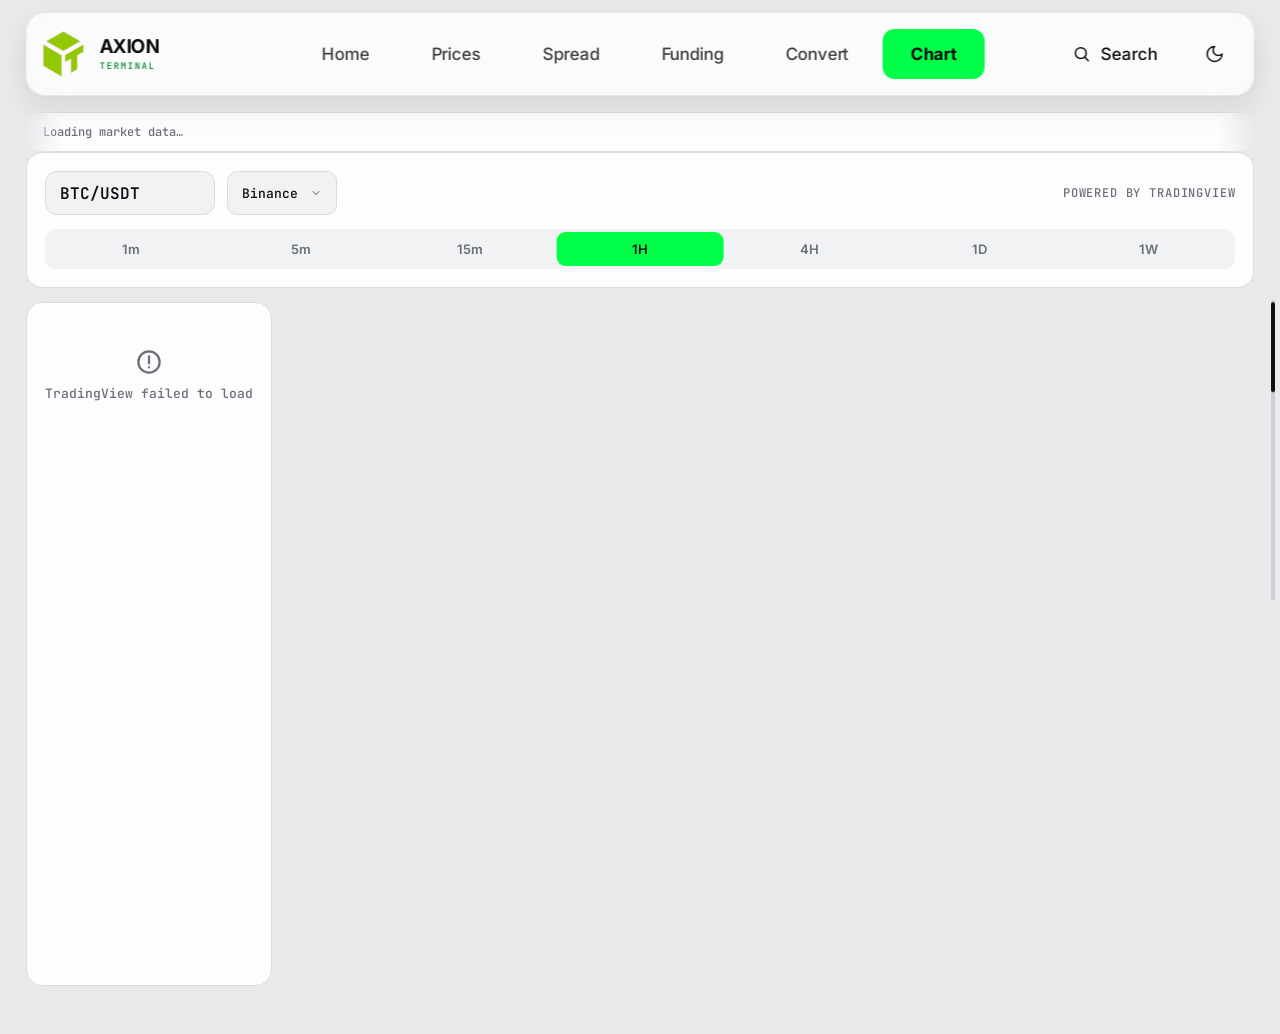
==== commit 8bc192c9: "Pair desktop: chart, exchange cards and order books fused into one window, 1:1 halves Co-Authored-By" ====
--- a/static/chart.html
+++ b/static/chart.html
@@ -10,7 +10,7 @@
 <script>(function(){var t=null;try{t=localStorage.getItem('axion-theme')}catch(e){}if(t!=='light'&&t!=='dark')t=(window.matchMedia&&matchMedia('(prefers-color-scheme: light)').matches)?'light':'dark';document.documentElement.setAttribute('data-theme',t);var m=document.querySelector('meta[name=theme-color]');if(m)m.setAttribute('content',t==='light'?'#E9EAEC':'#25272D')})()</script>
 <script>(function(){var d=document.documentElement;try{var t=+sessionStorage.getItem('axion-pt');sessionStorage.removeItem('axion-pt');if(t&&Date.now()-t<10000&&!(window.matchMedia&&matchMedia('(prefers-reduced-motion: reduce)').matches)){d.classList.add('pt-in');setTimeout(function(){d.classList.remove('pt-in')},4500)}}catch(e){}})()</script>
 <style>html{background:#25272D}html[data-theme=light]{background:#E9EAEC}html.pt-in{background:#0E0F11}html:not(.css) body{visibility:hidden}</style>
-<link rel="stylesheet" href="axion.css?v=18" onload="document.documentElement.classList.add('css')" onerror="document.documentElement.classList.add('css')"/>
+<link rel="stylesheet" href="axion.css?v=19" onload="document.documentElement.classList.add('css')" onerror="document.documentElement.classList.add('css')"/>
 <script>setTimeout(function(){document.documentElement.classList.add("css")},3000)</script>
 </head>
 <body>
@@ -40,8 +40,8 @@
 </div>
 
 <script src="https://s3.tradingview.com/tv.js"></script>
-<script src="autocomplete.js?v=18"></script>
-<script src="shared.js?v=18"></script>
+<script src="autocomplete.js?v=19"></script>
+<script src="shared.js?v=19"></script>
 <script>
 (function(){
   AX.init("chart");
--- a/static/axion.css
+++ b/static/axion.css
@@ -687,3 +687,17 @@
 .xa,.flip{background:#3F6FF2;border-color:#3F6FF2;color:#fff}
 .xa[aria-expanded=true]{color:#fff}
 @media(hover:hover) and (pointer:fine){.xa:hover,.flip:hover{background:#5A85F6;border-color:#5A85F6;color:#fff}}
+
+/* ── v19: desktop — chart | exchanges (top half) + order books (bottom half) fused into one window ── */
+@media(min-width:1100px){
+  .pgrid{column-gap:0;row-gap:0;grid-template-rows:minmax(0,1fr) minmax(0,1fr) auto;grid-template-areas:"ch ex" "ch bk" "ca .";align-items:stretch}
+  #sp-chart{height:clamp(520px,62vh,660px)}
+  .c-chart{border-radius:16px 0 0 16px;border-right:0}
+  .exg{gap:0;padding:0;background:var(--surface);border:1px solid var(--line);border-radius:0 16px 0 0}
+  .exg .exc,.exg .exc.l,.exg .exc.s{background:transparent;border:0;border-radius:0;padding:12px 14px;align-content:space-between}
+  .exg .exc+.exc{border-left:1px solid var(--line)}
+  .c-bk{border-radius:0 0 16px 0;border-top:0;min-height:0}
+  .c-bk .card-h{padding:10px 14px 4px}
+  .c-bk .bkc{padding:6px 10px 8px}
+  .c-calc{margin-top:14px;align-self:start}
+}
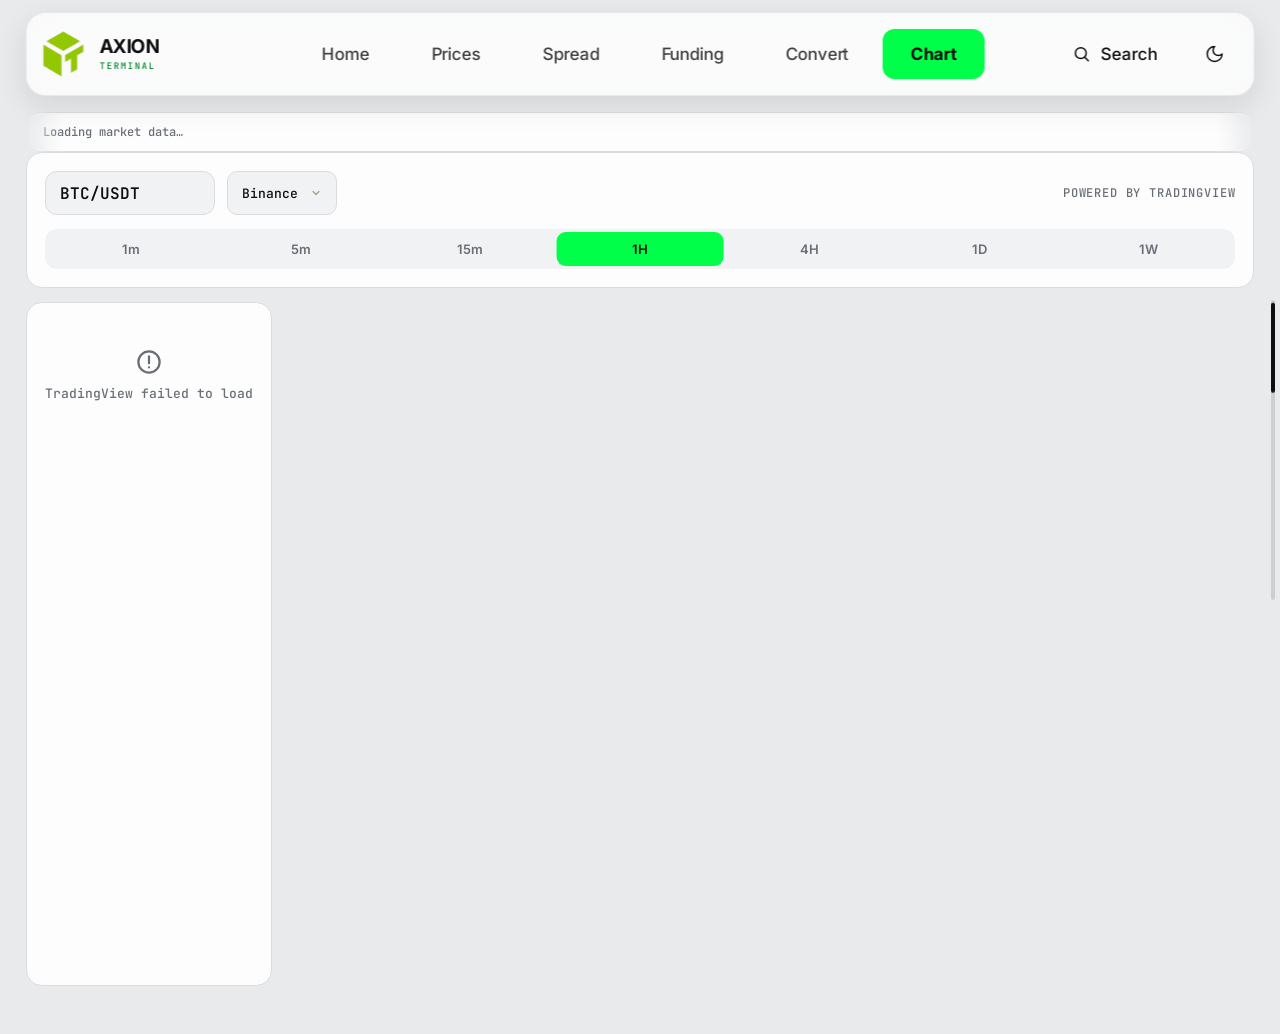
==== commit b612417d: "Pair: Max position row, 12-level order books that fill their window, bold labels, tighter desktop sp" ====
--- a/static/chart.html
+++ b/static/chart.html
@@ -10,7 +10,7 @@
 <script>(function(){var t=null;try{t=localStorage.getItem('axion-theme')}catch(e){}if(t!=='light'&&t!=='dark')t=(window.matchMedia&&matchMedia('(prefers-color-scheme: light)').matches)?'light':'dark';document.documentElement.setAttribute('data-theme',t);var m=document.querySelector('meta[name=theme-color]');if(m)m.setAttribute('content',t==='light'?'#E9EAEC':'#25272D')})()</script>
 <script>(function(){var d=document.documentElement;try{var t=+sessionStorage.getItem('axion-pt');sessionStorage.removeItem('axion-pt');if(t&&Date.now()-t<10000&&!(window.matchMedia&&matchMedia('(prefers-reduced-motion: reduce)').matches)){d.classList.add('pt-in');setTimeout(function(){d.classList.remove('pt-in')},4500)}}catch(e){}})()</script>
 <style>html{background:#25272D}html[data-theme=light]{background:#E9EAEC}html.pt-in{background:#0E0F11}html:not(.css) body{visibility:hidden}</style>
-<link rel="stylesheet" href="axion.css?v=19" onload="document.documentElement.classList.add('css')" onerror="document.documentElement.classList.add('css')"/>
+<link rel="stylesheet" href="axion.css?v=20" onload="document.documentElement.classList.add('css')" onerror="document.documentElement.classList.add('css')"/>
 <script>setTimeout(function(){document.documentElement.classList.add("css")},3000)</script>
 </head>
 <body>
@@ -40,8 +40,8 @@
 </div>
 
 <script src="https://s3.tradingview.com/tv.js"></script>
-<script src="autocomplete.js?v=19"></script>
-<script src="shared.js?v=19"></script>
+<script src="autocomplete.js?v=20"></script>
+<script src="shared.js?v=20"></script>
 <script>
 (function(){
   AX.init("chart");
--- a/static/axion.css
+++ b/static/axion.css
@@ -701,3 +701,17 @@
   .c-bk .bkc{padding:6px 10px 8px}
   .c-calc{margin-top:14px;align-self:start}
 }
+
+/* ── v20: bold labels, 12-level books that fill their window, tighter desktop ratio ── */
+.exc div>span:first-child{font-weight:700}
+@media(min-width:1100px){
+  .pgrid{grid-template-rows:auto 1fr auto}
+  .exg .exc,.exg .exc.l,.exg .exc.s{align-content:start;gap:7px;padding:12px 14px 14px}
+  .exg .exc div{min-height:24px;font-size:.75rem}
+  .c-bk{display:flex;flex-direction:column}
+  .c-bk .bks{flex:1;border-top:1px solid var(--line)}
+  .c-bk .bkc{display:flex;flex-direction:column}
+  .c-bk .bk{flex:1;display:flex;flex-direction:column}
+  .c-bk .bk-r{flex:1;height:auto;min-height:20px}
+  .c-bk .bk-sep{margin:6px 0}
+}
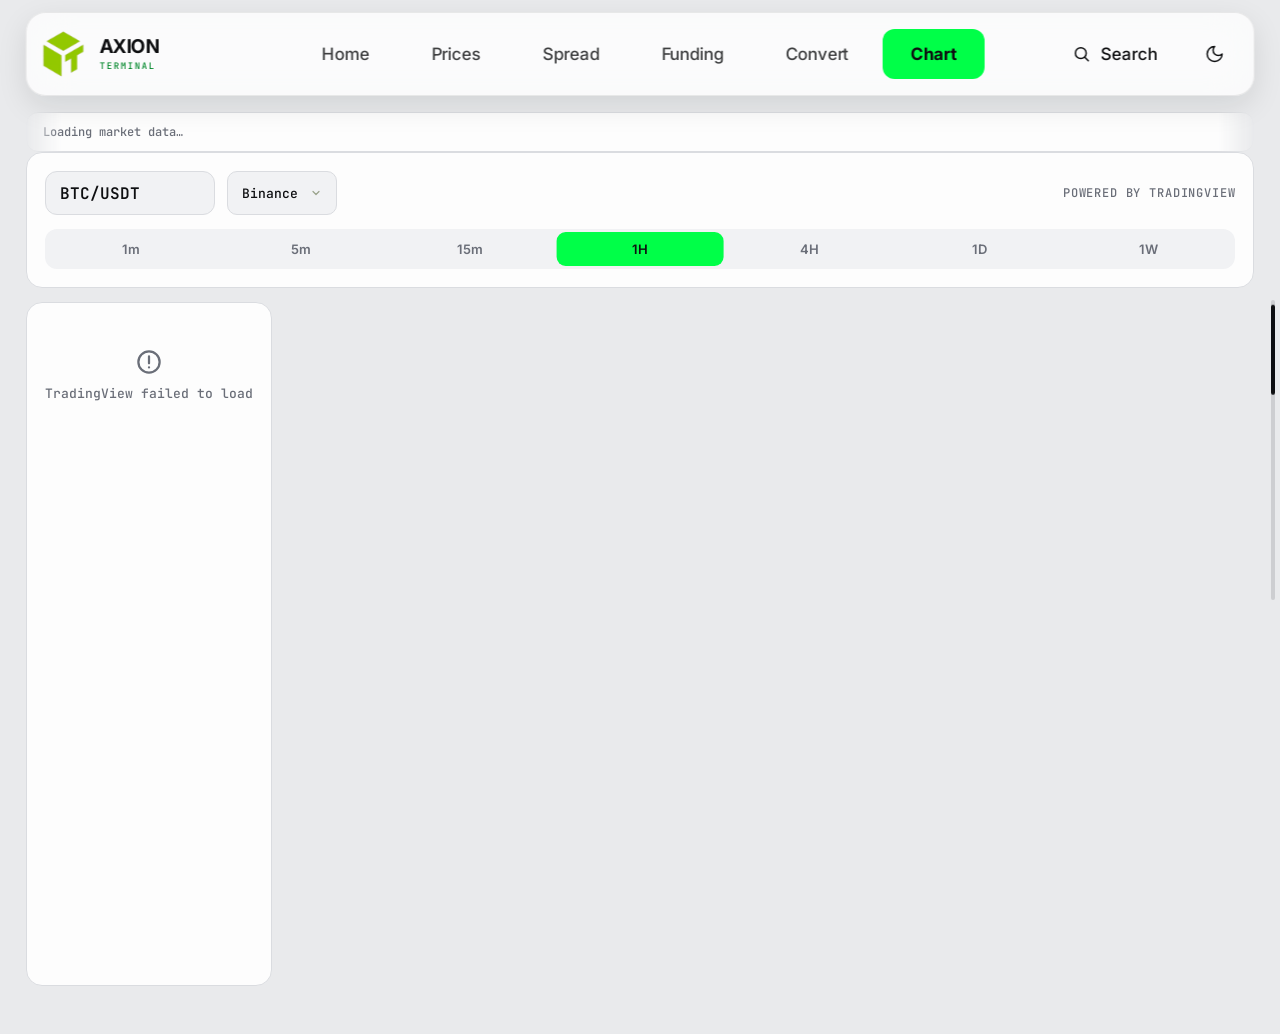
==== commit 6d6c7ca3: "Bitget spot+futures, token search with multi-ticker bundles (RT1/RT), bigger popover title Co-Author" ====
--- a/static/chart.html
+++ b/static/chart.html
@@ -10,7 +10,7 @@
 <script>(function(){var t=null;try{t=localStorage.getItem('axion-theme')}catch(e){}if(t!=='light'&&t!=='dark')t=(window.matchMedia&&matchMedia('(prefers-color-scheme: light)').matches)?'light':'dark';document.documentElement.setAttribute('data-theme',t);var m=document.querySelector('meta[name=theme-color]');if(m)m.setAttribute('content',t==='light'?'#E9EAEC':'#25272D')})()</script>
 <script>(function(){var d=document.documentElement;try{var t=+sessionStorage.getItem('axion-pt');sessionStorage.removeItem('axion-pt');if(t&&Date.now()-t<10000&&!(window.matchMedia&&matchMedia('(prefers-reduced-motion: reduce)').matches)){d.classList.add('pt-in');setTimeout(function(){d.classList.remove('pt-in')},4500)}}catch(e){}})()</script>
 <style>html{background:#25272D}html[data-theme=light]{background:#E9EAEC}html.pt-in{background:#0E0F11}html:not(.css) body{visibility:hidden}</style>
-<link rel="stylesheet" href="axion.css?v=20" onload="document.documentElement.classList.add('css')" onerror="document.documentElement.classList.add('css')"/>
+<link rel="stylesheet" href="axion.css?v=21" onload="document.documentElement.classList.add('css')" onerror="document.documentElement.classList.add('css')"/>
 <script>setTimeout(function(){document.documentElement.classList.add("css")},3000)</script>
 </head>
 <body>
@@ -40,8 +40,8 @@
 </div>
 
 <script src="https://s3.tradingview.com/tv.js"></script>
-<script src="autocomplete.js?v=20"></script>
-<script src="shared.js?v=20"></script>
+<script src="autocomplete.js?v=21"></script>
+<script src="shared.js?v=21"></script>
 <script>
 (function(){
   AX.init("chart");
--- a/static/axion.css
+++ b/static/axion.css
@@ -715,3 +715,16 @@
   .c-bk .bk-r{flex:1;height:auto;min-height:20px}
   .c-bk .bk-sep{margin:6px 0}
 }
+
+/* ── v21: bigger popover title, search-mode rows (Long / Short pick), pair search ── */
+.xp-h{font-size:.8125rem;padding:14px 14px 10px}
+.xpop.ls .xp-r{grid-template-columns:minmax(0,1.5fr) minmax(0,.9fr) minmax(0,.8fr) minmax(0,1.2fr) auto}
+.xp-ls{display:inline-flex;gap:4px}
+.xp-b{width:26px;height:24px;border-radius:7px;font:700 .6875rem var(--mono);color:#fff;background:#3F6FF2;border:0;cursor:pointer;padding:0}
+.xp-b.s{background:#3A3D44}
+@media(hover:hover) and (pointer:fine){.xp-b:hover{filter:brightness(1.12)}}
+.psearch{position:relative;flex:1;max-width:340px;min-width:0}
+.psearch .search{height:38px;border-radius:12px;padding:0 12px}
+.psearch .search input{font-size:.8125rem}
+
+@media(max-width:859px){.ph-t{flex-wrap:wrap}.psearch{order:9;flex:1 0 100%;max-width:none}}
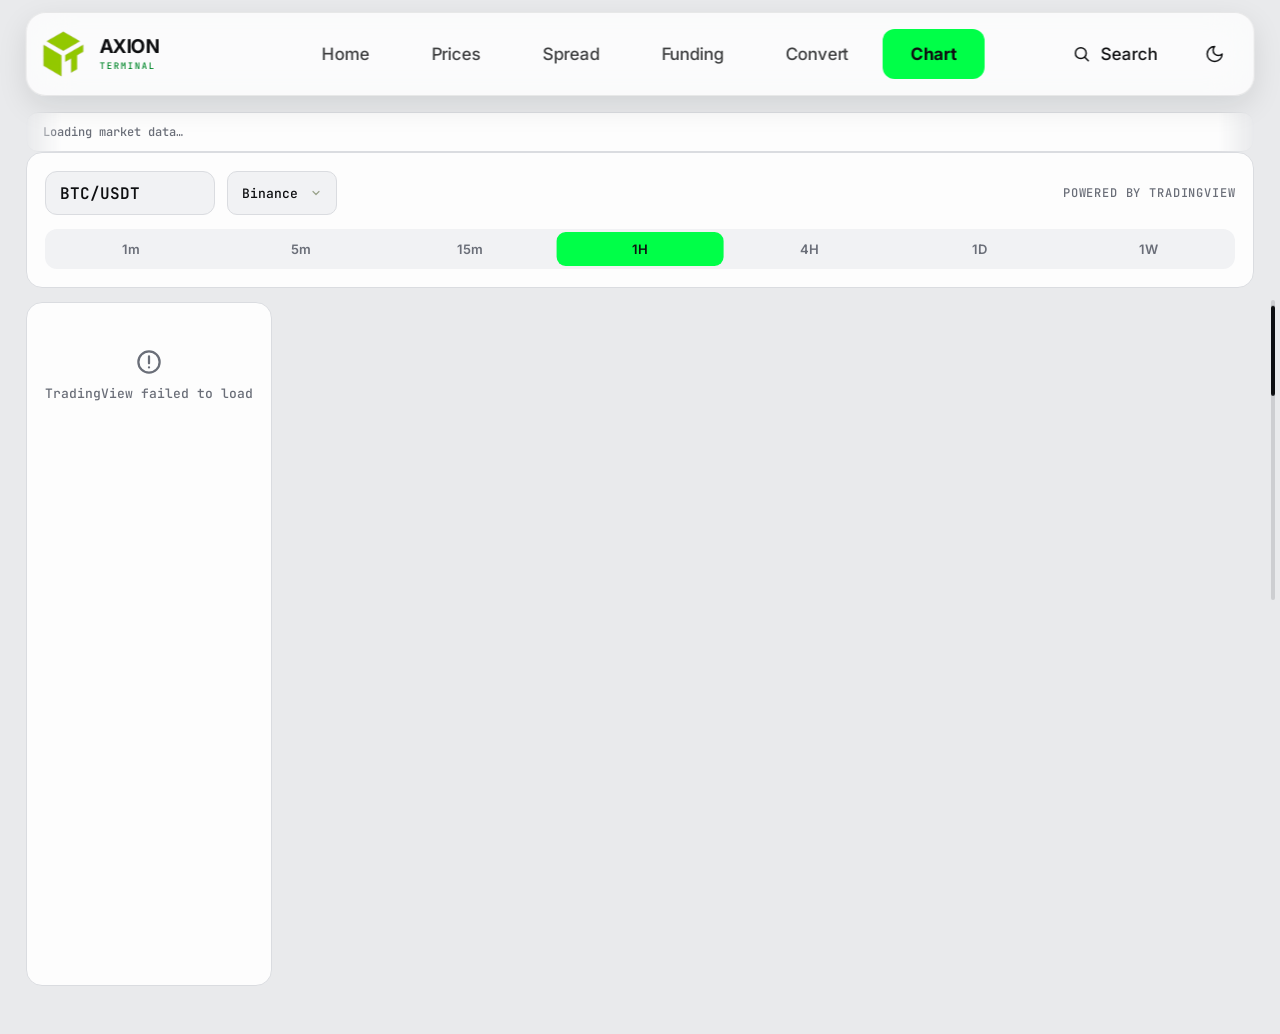
==== commit 8e369b6f: "Fix exchange popover on mobile: L/S button class collided with popover body Co-Authored-By: Claude S" ====
--- a/static/chart.html
+++ b/static/chart.html
@@ -10,7 +10,7 @@
 <script>(function(){var t=null;try{t=localStorage.getItem('axion-theme')}catch(e){}if(t!=='light'&&t!=='dark')t=(window.matchMedia&&matchMedia('(prefers-color-scheme: light)').matches)?'light':'dark';document.documentElement.setAttribute('data-theme',t);var m=document.querySelector('meta[name=theme-color]');if(m)m.setAttribute('content',t==='light'?'#E9EAEC':'#25272D')})()</script>
 <script>(function(){var d=document.documentElement;try{var t=+sessionStorage.getItem('axion-pt');sessionStorage.removeItem('axion-pt');if(t&&Date.now()-t<10000&&!(window.matchMedia&&matchMedia('(prefers-reduced-motion: reduce)').matches)){d.classList.add('pt-in');setTimeout(function(){d.classList.remove('pt-in')},4500)}}catch(e){}})()</script>
 <style>html{background:#25272D}html[data-theme=light]{background:#E9EAEC}html.pt-in{background:#0E0F11}html:not(.css) body{visibility:hidden}</style>
-<link rel="stylesheet" href="axion.css?v=21" onload="document.documentElement.classList.add('css')" onerror="document.documentElement.classList.add('css')"/>
+<link rel="stylesheet" href="axion.css?v=22" onload="document.documentElement.classList.add('css')" onerror="document.documentElement.classList.add('css')"/>
 <script>setTimeout(function(){document.documentElement.classList.add("css")},3000)</script>
 </head>
 <body>
@@ -40,8 +40,8 @@
 </div>
 
 <script src="https://s3.tradingview.com/tv.js"></script>
-<script src="autocomplete.js?v=21"></script>
-<script src="shared.js?v=21"></script>
+<script src="autocomplete.js?v=22"></script>
+<script src="shared.js?v=22"></script>
 <script>
 (function(){
   AX.init("chart");
--- a/static/axion.css
+++ b/static/axion.css
@@ -720,11 +720,12 @@
 .xp-h{font-size:.8125rem;padding:14px 14px 10px}
 .xpop.ls .xp-r{grid-template-columns:minmax(0,1.5fr) minmax(0,.9fr) minmax(0,.8fr) minmax(0,1.2fr) auto}
 .xp-ls{display:inline-flex;gap:4px}
-.xp-b{width:26px;height:24px;border-radius:7px;font:700 .6875rem var(--mono);color:#fff;background:#3F6FF2;border:0;cursor:pointer;padding:0}
-.xp-b.s{background:#3A3D44}
-@media(hover:hover) and (pointer:fine){.xp-b:hover{filter:brightness(1.12)}}
+.xp-lb{width:26px;height:24px;border-radius:7px;font:700 .6875rem var(--mono);color:#fff;background:#3F6FF2;border:0;cursor:pointer;padding:0}
+.xp-lb.s{background:#3A3D44}
+@media(hover:hover) and (pointer:fine){.xp-lb:hover{filter:brightness(1.12)}}
 .psearch{position:relative;flex:1;max-width:340px;min-width:0}
 .psearch .search{height:38px;border-radius:12px;padding:0 12px}
 .psearch .search input{font-size:.8125rem}
 
 @media(max-width:859px){.ph-t{flex-wrap:wrap}.psearch{order:9;flex:1 0 100%;max-width:none}}
+@media(max-width:560px){.xpop.ls .xp-r{grid-template-columns:minmax(0,1.5fr) minmax(0,.9fr) minmax(0,.7fr) minmax(0,.8fr) auto;gap:6px;padding-left:10px;padding-right:10px}.xpop.ls .xp-x .tg{display:none}}
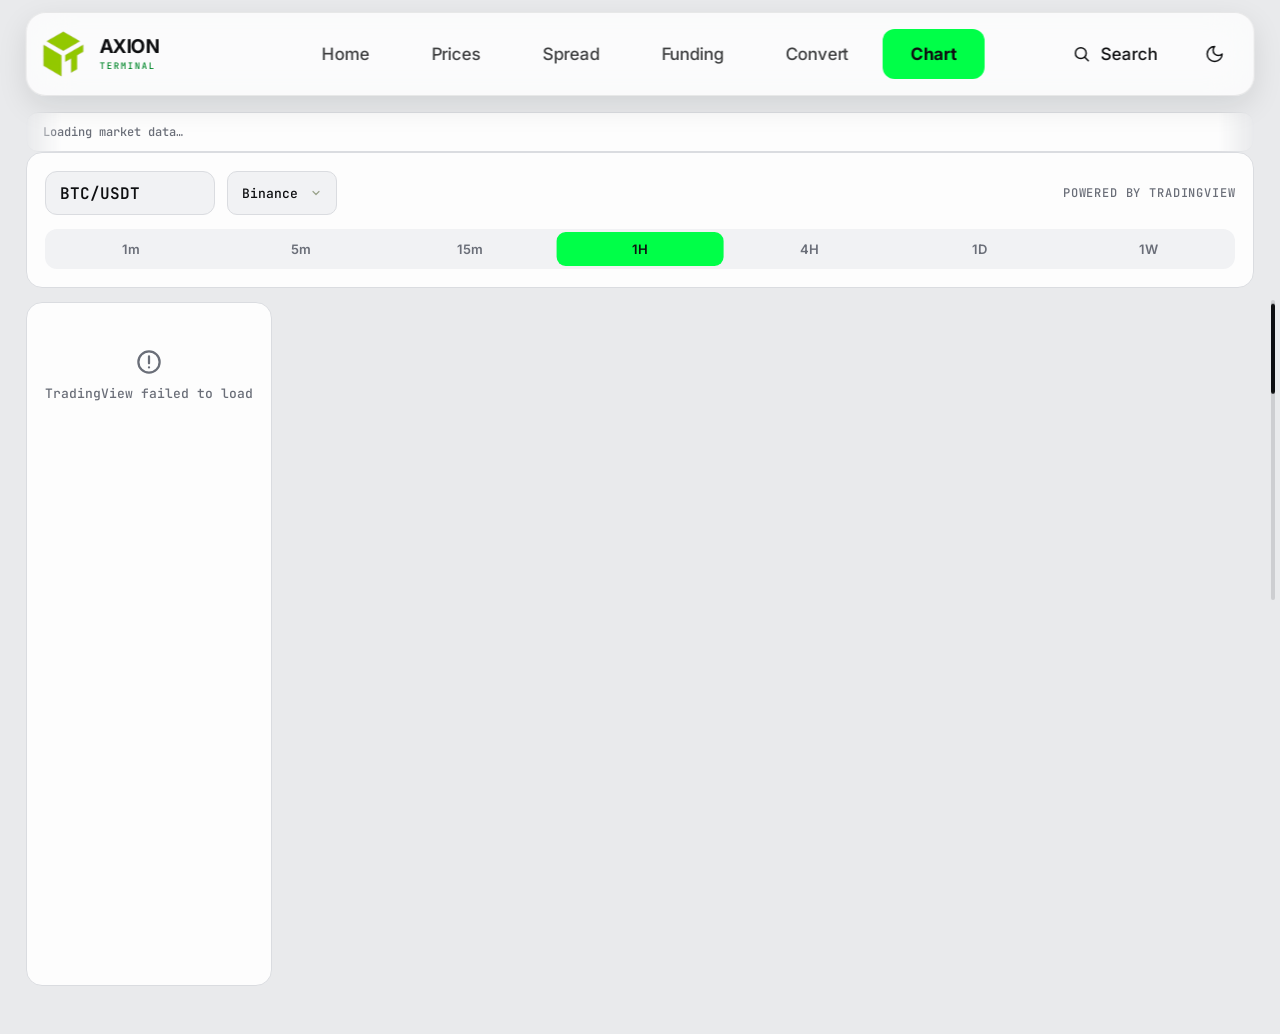
==== commit 3828a24c: "Exchange popover: highlighted ticker with search; swap token per leg, applied only after both sides " ====
--- a/static/chart.html
+++ b/static/chart.html
@@ -10,7 +10,7 @@
 <script>(function(){var t=null;try{t=localStorage.getItem('axion-theme')}catch(e){}if(t!=='light'&&t!=='dark')t=(window.matchMedia&&matchMedia('(prefers-color-scheme: light)').matches)?'light':'dark';document.documentElement.setAttribute('data-theme',t);var m=document.querySelector('meta[name=theme-color]');if(m)m.setAttribute('content',t==='light'?'#E9EAEC':'#25272D')})()</script>
 <script>(function(){var d=document.documentElement;try{var t=+sessionStorage.getItem('axion-pt');sessionStorage.removeItem('axion-pt');if(t&&Date.now()-t<10000&&!(window.matchMedia&&matchMedia('(prefers-reduced-motion: reduce)').matches)){d.classList.add('pt-in');setTimeout(function(){d.classList.remove('pt-in')},4500)}}catch(e){}})()</script>
 <style>html{background:#25272D}html[data-theme=light]{background:#E9EAEC}html.pt-in{background:#0E0F11}html:not(.css) body{visibility:hidden}</style>
-<link rel="stylesheet" href="axion.css?v=22" onload="document.documentElement.classList.add('css')" onerror="document.documentElement.classList.add('css')"/>
+<link rel="stylesheet" href="axion.css?v=23" onload="document.documentElement.classList.add('css')" onerror="document.documentElement.classList.add('css')"/>
 <script>setTimeout(function(){document.documentElement.classList.add("css")},3000)</script>
 </head>
 <body>
@@ -40,8 +40,8 @@
 </div>
 
 <script src="https://s3.tradingview.com/tv.js"></script>
-<script src="autocomplete.js?v=22"></script>
-<script src="shared.js?v=22"></script>
+<script src="autocomplete.js?v=23"></script>
+<script src="shared.js?v=23"></script>
 <script>
 (function(){
   AX.init("chart");
--- a/static/axion.css
+++ b/static/axion.css
@@ -723,9 +723,15 @@
 .xp-lb{width:26px;height:24px;border-radius:7px;font:700 .6875rem var(--mono);color:#fff;background:#3F6FF2;border:0;cursor:pointer;padding:0}
 .xp-lb.s{background:#3A3D44}
 @media(hover:hover) and (pointer:fine){.xp-lb:hover{filter:brightness(1.12)}}
-.psearch{position:relative;flex:1;max-width:340px;min-width:0}
-.psearch .search{height:38px;border-radius:12px;padding:0 12px}
-.psearch .search input{font-size:.8125rem}
-
-@media(max-width:859px){.ph-t{flex-wrap:wrap}.psearch{order:9;flex:1 0 100%;max-width:none}}
+
+
+@media(max-width:859px){.ph-t{flex-wrap:wrap}}
 @media(max-width:560px){.xpop.ls .xp-r{grid-template-columns:minmax(0,1.5fr) minmax(0,.9fr) minmax(0,.7fr) minmax(0,.8fr) auto;gap:6px;padding-left:10px;padding-right:10px}.xpop.ls .xp-x .tg{display:none}}
+
+.xp-h{display:flex;align-items:center;gap:10px;flex-wrap:wrap}
+.xp-tk{display:inline-flex;align-items:center;gap:7px;height:32px;padding:0 10px;border-radius:9px;background:var(--surface2);border:1px solid #3F6FF2;color:var(--fg);cursor:text;text-transform:none;letter-spacing:0}
+.xp-tk .i{width:15px;height:15px;fill:none;stroke:#6E93FF;stroke-width:2.2;stroke-linecap:round;flex:none}
+.xp-tk:focus-within{box-shadow:0 0 0 3px rgba(63,111,242,.28)}
+.xp-q{width:112px;border:0;outline:0;background:none;color:var(--fg);font:700 .875rem var(--mono);text-transform:uppercase;padding:0;min-width:0}
+.xp-q::placeholder{text-transform:none;color:var(--muted);font-weight:500}
+.exc.pend{outline:1.5px dashed #3F6FF2;outline-offset:-2px}
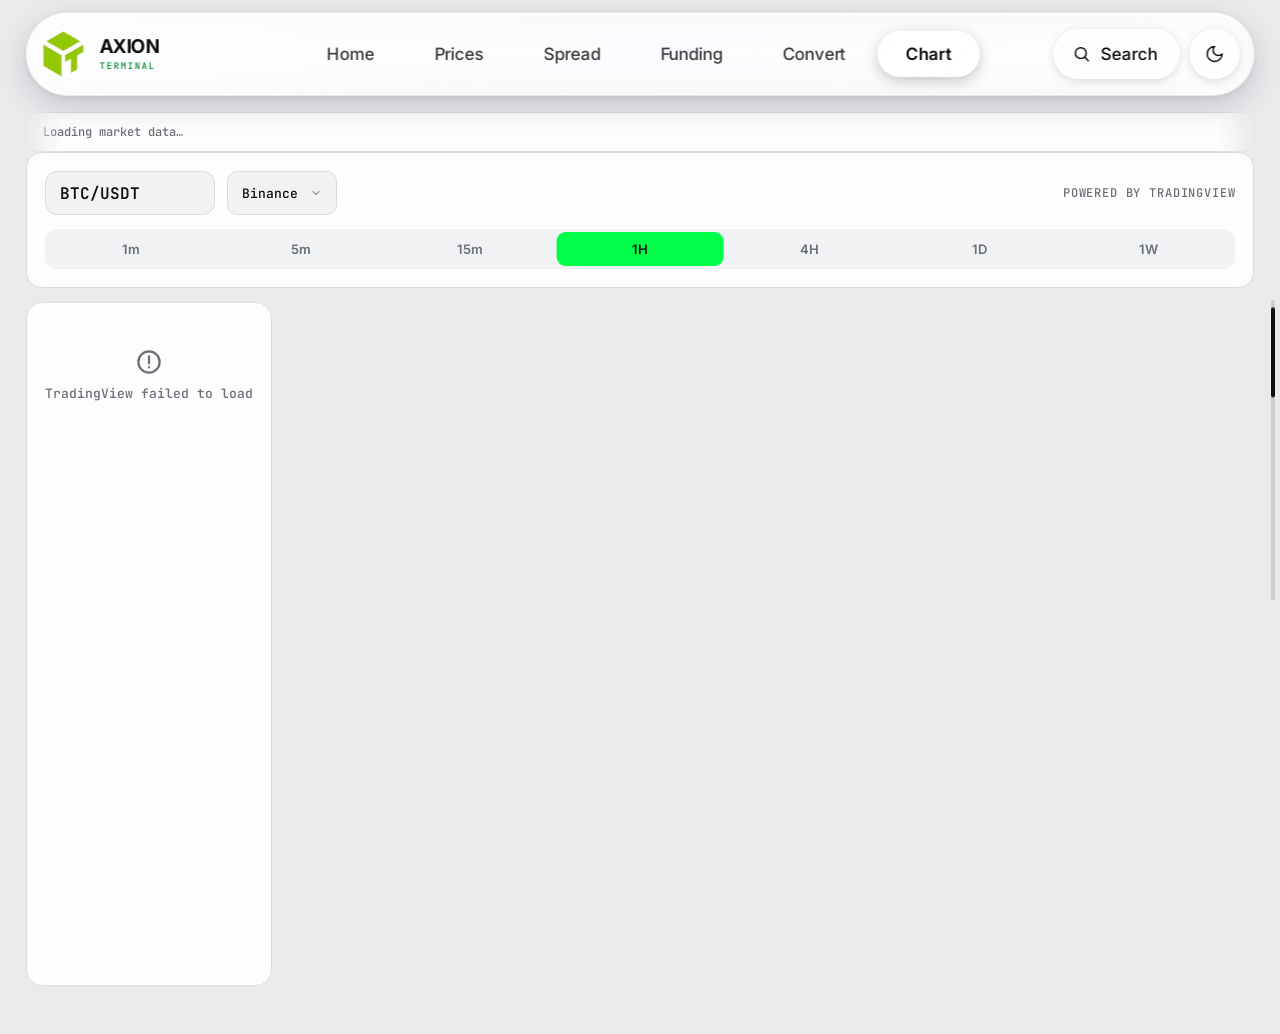
==== commit 98ce2970: "Liquid Glass navigation bar (capsule, specular rim, frosted buttons, spring motion) Co-Authored-By: " ====
--- a/static/chart.html
+++ b/static/chart.html
@@ -10,7 +10,7 @@
 <script>(function(){var t=null;try{t=localStorage.getItem('axion-theme')}catch(e){}if(t!=='light'&&t!=='dark')t=(window.matchMedia&&matchMedia('(prefers-color-scheme: light)').matches)?'light':'dark';document.documentElement.setAttribute('data-theme',t);var m=document.querySelector('meta[name=theme-color]');if(m)m.setAttribute('content',t==='light'?'#E9EAEC':'#25272D')})()</script>
 <script>(function(){var d=document.documentElement;try{var t=+sessionStorage.getItem('axion-pt');sessionStorage.removeItem('axion-pt');if(t&&Date.now()-t<10000&&!(window.matchMedia&&matchMedia('(prefers-reduced-motion: reduce)').matches)){d.classList.add('pt-in');setTimeout(function(){d.classList.remove('pt-in')},4500)}}catch(e){}})()</script>
 <style>html{background:#25272D}html[data-theme=light]{background:#E9EAEC}html.pt-in{background:#0E0F11}html:not(.css) body{visibility:hidden}</style>
-<link rel="stylesheet" href="axion.css?v=23" onload="document.documentElement.classList.add('css')" onerror="document.documentElement.classList.add('css')"/>
+<link rel="stylesheet" href="axion.css?v=24" onload="document.documentElement.classList.add('css')" onerror="document.documentElement.classList.add('css')"/>
 <script>setTimeout(function(){document.documentElement.classList.add("css")},3000)</script>
 </head>
 <body>
@@ -40,8 +40,8 @@
 </div>
 
 <script src="https://s3.tradingview.com/tv.js"></script>
-<script src="autocomplete.js?v=23"></script>
-<script src="shared.js?v=23"></script>
+<script src="autocomplete.js?v=24"></script>
+<script src="shared.js?v=24"></script>
 <script>
 (function(){
   AX.init("chart");
--- a/static/axion.css
+++ b/static/axion.css
@@ -735,3 +735,35 @@
 .xp-q{width:112px;border:0;outline:0;background:none;color:var(--fg);font:700 .875rem var(--mono);text-transform:uppercase;padding:0;min-width:0}
 .xp-q::placeholder{text-transform:none;color:var(--muted);font-weight:500}
 .exc.pend{outline:1.5px dashed #3F6FF2;outline-offset:-2px}
+
+/* ── v24 · Liquid Glass navigation ───────────────────────────────── */
+:root{--lg-fill:linear-gradient(135deg,rgba(255,255,255,.13),rgba(255,255,255,.035) 45%,rgba(255,255,255,.07));--lg-hi:rgba(255,255,255,.55);--lg-lo:rgba(255,255,255,.14);--lg-edge:rgba(255,255,255,.10);--lg-sh:0 10px 34px rgba(0,0,0,.38),0 2px 8px rgba(0,0,0,.22);--lg-btn:rgba(255,255,255,.10);--lg-btn-h:rgba(255,255,255,.17);--lg-spring:cubic-bezier(.34,1.45,.5,1)}
+:root[data-theme=light]{--lg-fill:linear-gradient(135deg,rgba(255,255,255,.78),rgba(255,255,255,.38) 50%,rgba(255,255,255,.6));--lg-hi:rgba(255,255,255,.95);--lg-lo:rgba(255,255,255,.55);--lg-edge:rgba(0,0,0,.07);--lg-sh:0 10px 30px rgba(20,24,40,.16),0 2px 6px rgba(20,24,40,.08);--lg-btn:rgba(255,255,255,.55);--lg-btn-h:rgba(255,255,255,.85)}
+.nav,.nav.compact{border-radius:999px;background:var(--lg-fill);border:1px solid var(--lg-edge);
+  -webkit-backdrop-filter:blur(20px) saturate(2) brightness(1.06) contrast(1.02);backdrop-filter:blur(20px) saturate(2) brightness(1.06) contrast(1.02);
+  box-shadow:inset 0 1.5px 0 var(--lg-hi),inset 1.5px 0 1px -1px var(--lg-hi),inset 0 -1.5px 1px -1px var(--lg-lo),inset -1px 0 1px -1px var(--lg-lo),inset 0 0 22px rgba(255,255,255,.05),var(--lg-sh);
+  transition:width 560ms var(--lg-spring),height 560ms var(--lg-spring),box-shadow 320ms var(--ease-out)}
+.nav::before{content:"";position:absolute;inset:0;border-radius:inherit;pointer-events:none;background:radial-gradient(120% 90% at 18% -20%,rgba(255,255,255,.28),transparent 55%),linear-gradient(180deg,rgba(255,255,255,.10),transparent 40%);mix-blend-mode:soft-light;opacity:.9}
+.nav-in{position:relative;z-index:1}
+.nav-links{gap:4px;padding:5px;border-radius:999px}
+.nav-links a{height:46px;border-radius:999px;opacity:.82;transition:color 240ms var(--ease-out),background-color 280ms var(--ease-out),box-shadow 280ms var(--ease-out),opacity 240ms,padding 560ms var(--lg-spring),transform 380ms var(--lg-spring)}
+.nav-links a::after{display:none}
+.nav-links a[aria-current=page]{color:var(--fg);opacity:1;font-weight:600;background:var(--lg-btn-h);
+  box-shadow:inset 0 1px 0 var(--lg-hi),inset 0 -1px 1px var(--lg-lo),inset 0 0 14px rgba(255,255,255,.07),0 4px 14px rgba(0,0,0,.22)}
+.nav-links a:active{transform:scale(.94)}
+.theme-toggle,.nav-search{border-radius:999px;background:var(--lg-btn);box-shadow:inset 0 1px 0 var(--lg-hi),inset 0 -1px 1px var(--lg-lo),0 2px 8px rgba(0,0,0,.14);transition:transform 380ms var(--lg-spring),background-color 260ms var(--ease-out),color 260ms var(--ease-out),padding 560ms var(--lg-spring)}
+.theme-toggle::before,.nav-search::before{display:none}
+.theme-toggle:active,.nav-search:active{transform:scale(.9)}
+@media(hover:hover) and (pointer:fine){
+  .nav-links a:hover{opacity:1;background:var(--lg-btn)}
+  .nav-links a[aria-current=page]:hover{background:var(--lg-btn-h)}
+  .theme-toggle:hover,.nav-search:hover{color:var(--fg);background:var(--lg-btn-h);transform:scale(1.05)}
+}
+.nav-search.has-q::after{background:var(--accent);box-shadow:0 0 8px var(--glow)}
+@media(max-width:859px){
+  .nav,.nav.compact{border-radius:999px}
+  .nav-search,.nav.compact .nav-search{background:var(--lg-btn);border-radius:999px}
+}
+@supports not ((backdrop-filter:blur(1px)) or (-webkit-backdrop-filter:blur(1px))){.nav,.nav.compact{background:var(--surface)}}
+@media(prefers-reduced-motion:reduce){.nav,.nav-links a,.theme-toggle,.nav-search{transition:none}}
+@media(max-width:859px){.theme-toggle,.menu-btn,.nav-search,.nav.compact .nav-search{border-radius:999px;background:var(--lg-btn);box-shadow:inset 0 1px 0 var(--lg-hi),inset 0 -1px 1px var(--lg-lo)}}
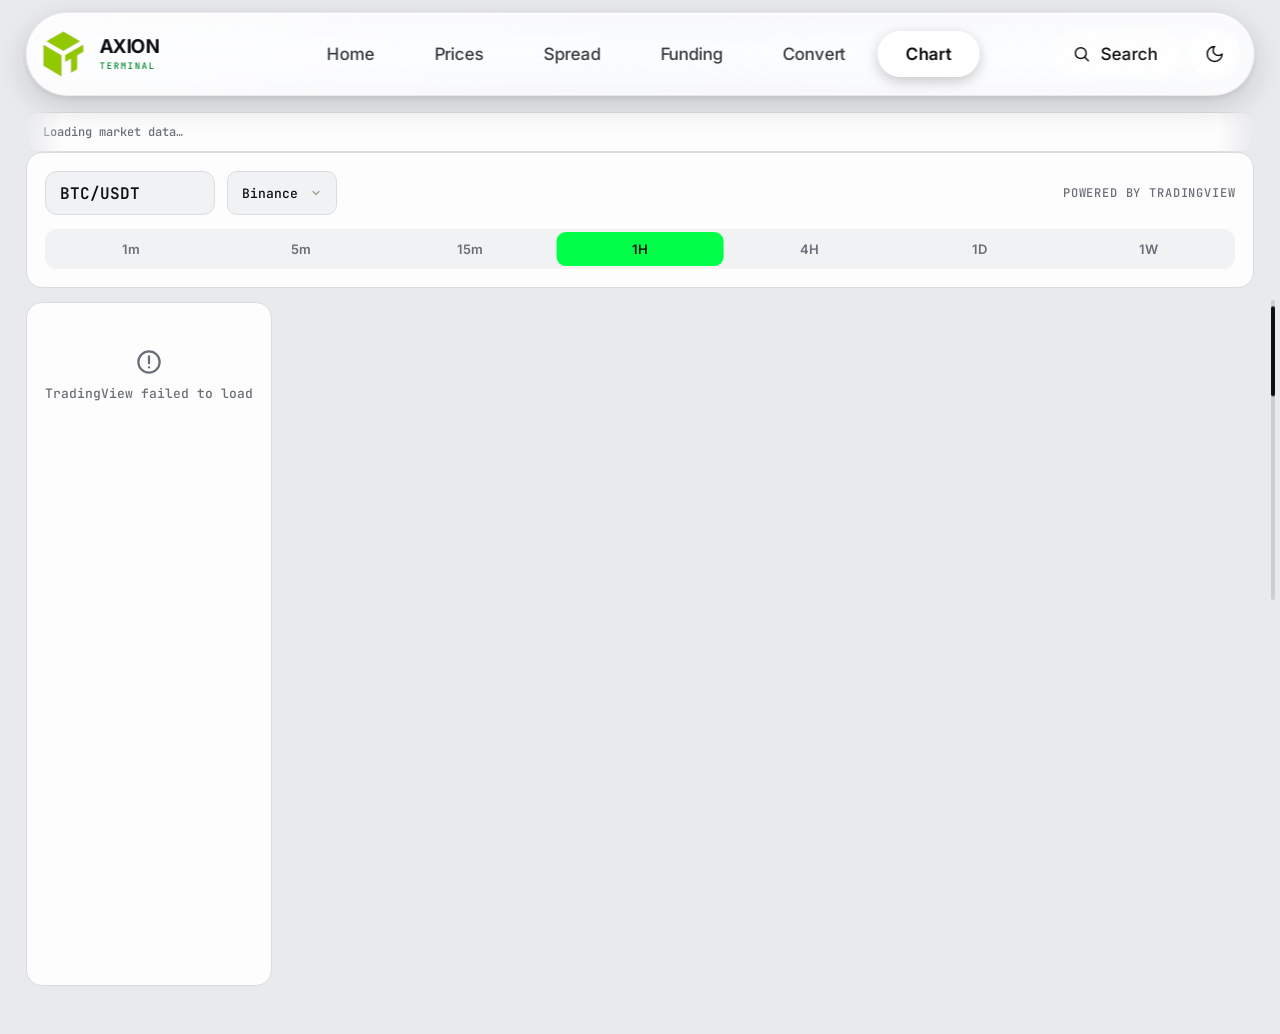
==== commit 1c194b3e: "Prices tab (both legs' prices, 1/3/5/15m) on pair chart; nav buttons without outline Co-Authored-By:" ====
--- a/static/chart.html
+++ b/static/chart.html
@@ -10,7 +10,7 @@
 <script>(function(){var t=null;try{t=localStorage.getItem('axion-theme')}catch(e){}if(t!=='light'&&t!=='dark')t=(window.matchMedia&&matchMedia('(prefers-color-scheme: light)').matches)?'light':'dark';document.documentElement.setAttribute('data-theme',t);var m=document.querySelector('meta[name=theme-color]');if(m)m.setAttribute('content',t==='light'?'#E9EAEC':'#25272D')})()</script>
 <script>(function(){var d=document.documentElement;try{var t=+sessionStorage.getItem('axion-pt');sessionStorage.removeItem('axion-pt');if(t&&Date.now()-t<10000&&!(window.matchMedia&&matchMedia('(prefers-reduced-motion: reduce)').matches)){d.classList.add('pt-in');setTimeout(function(){d.classList.remove('pt-in')},4500)}}catch(e){}})()</script>
 <style>html{background:#25272D}html[data-theme=light]{background:#E9EAEC}html.pt-in{background:#0E0F11}html:not(.css) body{visibility:hidden}</style>
-<link rel="stylesheet" href="axion.css?v=24" onload="document.documentElement.classList.add('css')" onerror="document.documentElement.classList.add('css')"/>
+<link rel="stylesheet" href="axion.css?v=25" onload="document.documentElement.classList.add('css')" onerror="document.documentElement.classList.add('css')"/>
 <script>setTimeout(function(){document.documentElement.classList.add("css")},3000)</script>
 </head>
 <body>
@@ -40,8 +40,8 @@
 </div>
 
 <script src="https://s3.tradingview.com/tv.js"></script>
-<script src="autocomplete.js?v=24"></script>
-<script src="shared.js?v=24"></script>
+<script src="autocomplete.js?v=25"></script>
+<script src="shared.js?v=25"></script>
 <script>
 (function(){
   AX.init("chart");
--- a/static/axion.css
+++ b/static/axion.css
@@ -409,7 +409,7 @@
 .role.l{background:rgba(31,157,85,.18);color:#33c26d}.role.s{background:var(--down);color:var(--neg)}
 .pgrid{display:grid;gap:14px;grid-template-columns:minmax(0,1fr)}
 @media(min-width:1100px){.pgrid{grid-template-columns:minmax(0,1fr) 400px}}
-#sp-chart{height:clamp(360px,52vh,560px);width:100%}
+#sp-chart,#pr-chart{height:clamp(360px,52vh,560px);width:100%}
 .ctl{display:flex;gap:8px;align-items:center;flex-wrap:wrap;padding:12px 14px}
 .kv{display:grid;grid-template-columns:minmax(0,1fr);gap:8px;padding:14px 16px}
 .kv>div{display:flex;justify-content:space-between;gap:10px;font:500 .8125rem var(--mono)}
@@ -574,7 +574,7 @@
   .ptbl .xl .n{width:auto}
   .ptbl .xt,.exc .xt{width:20px;height:20px;border-radius:6px}
   .xa{width:20px;height:20px}
-  #sp-chart{height:clamp(210px,31vh,270px)}
+  #sp-chart,#pr-chart{height:clamp(210px,31vh,270px)}
   .ctl{gap:6px;padding:8px 10px;flex-wrap:nowrap}
   .ctl .seg{flex:none}
   .ctl .legend{display:none}
@@ -691,7 +691,7 @@
 /* ── v19: desktop — chart | exchanges (top half) + order books (bottom half) fused into one window ── */
 @media(min-width:1100px){
   .pgrid{column-gap:0;row-gap:0;grid-template-rows:minmax(0,1fr) minmax(0,1fr) auto;grid-template-areas:"ch ex" "ch bk" "ca .";align-items:stretch}
-  #sp-chart{height:clamp(520px,62vh,660px)}
+  #sp-chart,#pr-chart{height:clamp(520px,62vh,660px)}
   .c-chart{border-radius:16px 0 0 16px;border-right:0}
   .exg{gap:0;padding:0;background:var(--surface);border:1px solid var(--line);border-radius:0 16px 0 0}
   .exg .exc,.exg .exc.l,.exg .exc.s{background:transparent;border:0;border-radius:0;padding:12px 14px;align-content:space-between}
@@ -767,3 +767,8 @@
 @supports not ((backdrop-filter:blur(1px)) or (-webkit-backdrop-filter:blur(1px))){.nav,.nav.compact{background:var(--surface)}}
 @media(prefers-reduced-motion:reduce){.nav,.nav-links a,.theme-toggle,.nav-search{transition:none}}
 @media(max-width:859px){.theme-toggle,.menu-btn,.nav-search,.nav.compact .nav-search{border-radius:999px;background:var(--lg-btn);box-shadow:inset 0 1px 0 var(--lg-hi),inset 0 -1px 1px var(--lg-lo)}}
+
+.c-chart[data-tab=pr] .sp-only,.c-chart:not([data-tab=pr]) .pr-only{display:none!important}
+#pr-chart[hidden]{display:none}
+/* v25 · nav buttons: no outline */
+.theme-toggle,.nav-search,.menu-btn,.nav.compact .nav-search{box-shadow:none!important;border:0}
